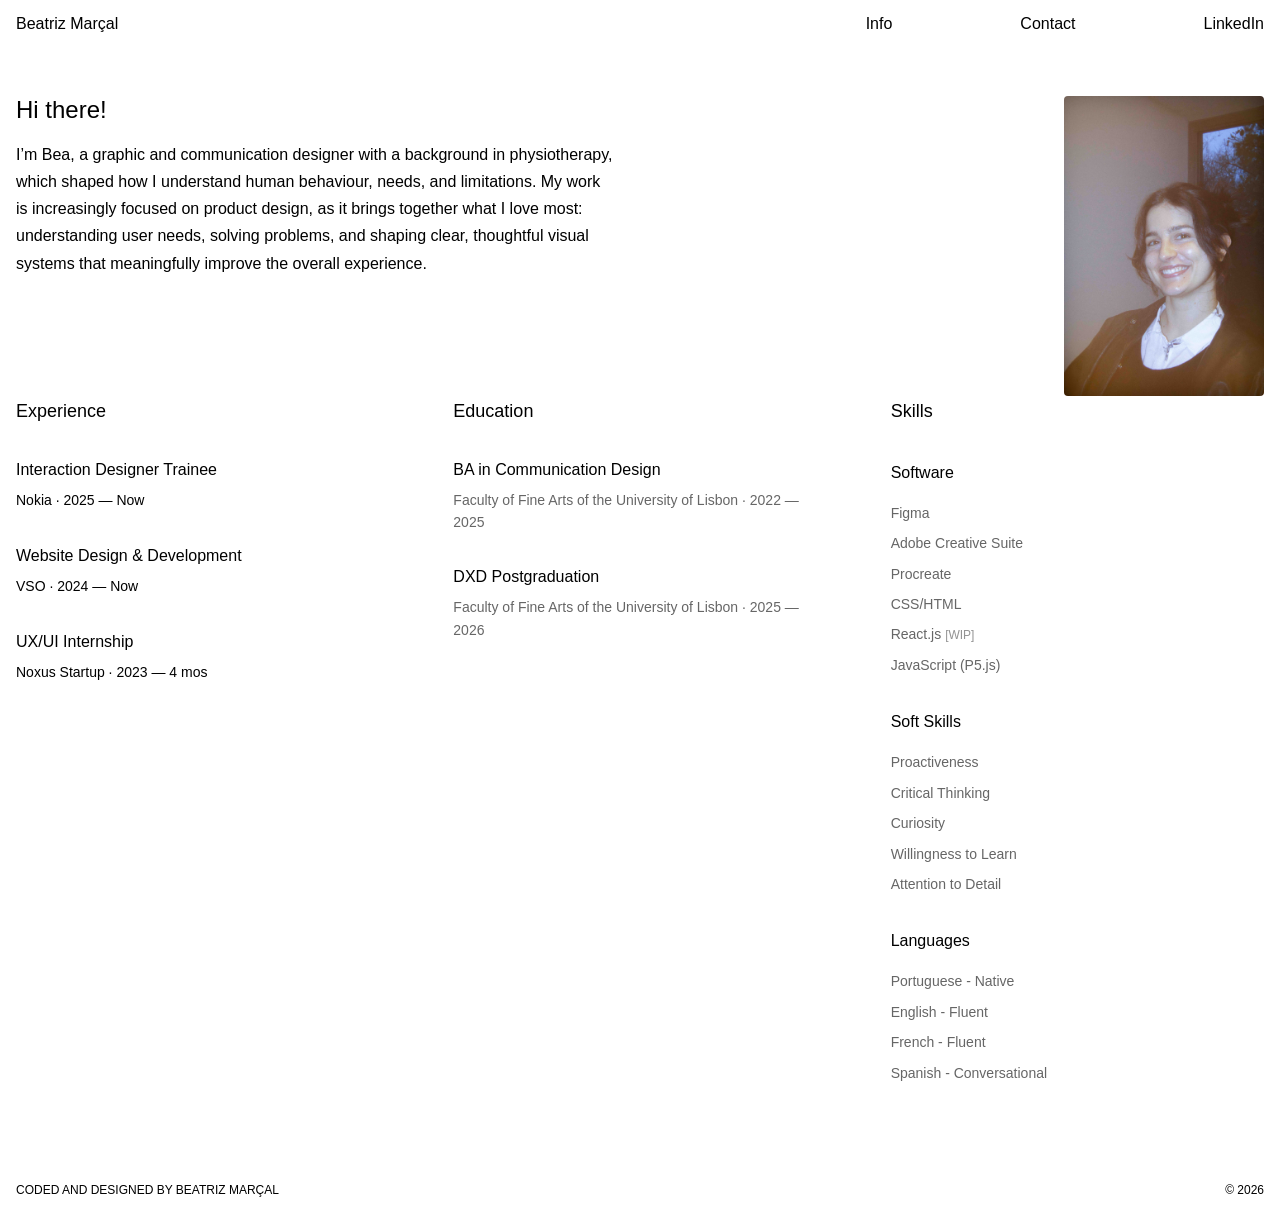
==== info.html @ 46c5a61a "Initial commit" ====
<!DOCTYPE html>
<html lang="en">
<head>
    <meta charset="UTF-8">
    <meta name="viewport" content="width=device-width, initial-scale=1.0">
    <meta name="description" content="About Beatriz Marçal - Graphic and Communication Designer from Lisbon">
    <title>Info | Beatriz Marçal</title>
    <link rel="stylesheet" href="main.css">
</head>
<body>
    <nav class="navbar" aria-label="Main navigation">
        <div class="nav-container">
            <a href="index.html" class="nav-brand" aria-label="Home">Beatriz Marçal</a>
            <button class="nav-toggle" aria-label="Toggle navigation" aria-expanded="false">
                <span></span>
                <span></span>
                <span></span>
            </button>
            <div class="nav-menu">
                <a href="info.html" class="nav-link active" aria-current="page">Info</a>
                <a href="mailto:hello@beatrizmarcal.com" class="nav-link">Contact</a>
                <a href="https://www.linkedin.com/in/beatriz-marcal" target="_blank" rel="noopener noreferrer" class="nav-link">LinkedIn</a>
            </div>
        </div>
    </nav>

    <main class="info-page">
        <div class="info-container">
            <!-- About Section -->
            <section class="info-intro" aria-labelledby="about-heading">
                <div class="intro-content">
                    <h1 id="about-heading">Hi there!</h1>
                    <p class="intro-text">I’m Bea, a graphic and communication designer with a background in physiotherapy, which shaped how I understand human behaviour, needs, and limitations. My work is increasingly focused on product design, as it brings together what I love most: understanding user needs, solving problems, and shaping clear, thoughtful visual systems that meaningfully improve the overall experience.</p>
                </div>
                <figure class="intro-figure">
                    <img src="Project_images/info/3Clowrez.jpg" alt="Beatriz Marçal - Communication Designer" loading="lazy">
                </figure>
            </section>

            <div class="info-columns">
                
                <!-- Experience -->
                <section class="info-column" aria-labelledby="experience-heading">
                    <div class="experience-section">
                        <h2 id="experience-heading">Experience</h2>
                        
                        <article class="experience-item">
                            <h3>Interaction Designer Trainee</h3>
                            <p class="role-meta">Nokia · 2025 — Now</p>
                        </article>

                        <article class="experience-item">
                            <h3>Website Design & Development</h3>
                            <p class="role-meta">VSO · 2024 — Now</p>
                        </article>

                        <article class="experience-item">
                            <h3>UX/UI Internship</h3>
                            <p class="role-meta">Noxus Startup · 2023 — 4 mos</p>
                        </article>
                    </div>
                </section>

                <!-- Education -->
                <section class="info-column" aria-labelledby="education-heading">
                    <div class="education-section">
                        <h2 id="education-heading">Education</h2>
                        
                        <article class="education-item">
                            <h3>BA in Communication Design</h3>
                            <p class="role-meta">Faculty of Fine Arts of the University of Lisbon · 2022 — 2025</p>
                        </article>

                        <article class="education-item">
                            <h3>DXD Postgraduation</h3>
                            <p class="role-meta">Faculty of Fine Arts of the University of Lisbon · 2025 — 2026</p>
                        </article>
                    </div>
                </section>

                <!-- Skills -->
                <section class="info-column" aria-labelledby="skills-heading">
                    <div class="skills-section">
                        <h2 id="skills-heading">Skills</h2>
                        
                        <div class="skill-group">
                            <h3>Software</h3>
                            <ul>
                                <li>Figma</li>
                                <li>Adobe Creative Suite</li>
                                <li>Procreate</li>
                                <li>CSS/HTML</li>
                                <li>React.js <span class="wip">[WIP]</span></li>
                                <li>JavaScript (P5.js)</li>
                            </ul>
                        </div>

                        <div class="skill-group">
                            <h3>Soft Skills</h3>
                            <ul>
                                <li>Proactiveness</li>
                                <li>Critical Thinking</li>
                                <li>Curiosity</li>
                                <li>Willingness to Learn</li>
                                <li>Attention to Detail</li>
                            </ul>
                        </div>

                        <div class="skill-group">
                            <h3>Languages</h3>
                            <ul>
                                <li>Portuguese - Native</li>
                                <li>English - Fluent</li>
                                <li>French - Fluent</li>
                                <li>Spanish - Conversational</li>
                            </ul>
                        </div>
                    </div>
                </section>

            </div>
        </div>
    </main>

    <footer class="footer">
        <p>Coded and designed by Beatriz Marçal</p>
        <p>© 2026</p>
    </footer>

    <script src="script.js"></script>
</body>
</html>
---- main.css ----
/* ===========================
   CSS Reset & Base Styles
   =========================== */

* {
    margin: 0;
    padding: 0;
    box-sizing: border-box;
}

:root {
    /* Core Colors */
    --color-black: #000000;
    --color-white: #ffffff;
    --color-gray: #666666;
    --color-gray-light: #fafafa;
    --color-gray-border: #e0e0e0;
    
    /* Semantic Colors */
    --text-primary: var(--color-black);
    --text-secondary: var(--color-gray);
    --bg-color: var(--color-white);
    --bg-secondary: var(--color-gray-light);
    --border-color: var(--color-gray-border);
    
    /* Typography - Clean */
    --font-main: 'Inter', BlinkMacSystemFont, 'Helvetica Neue', Arial, sans-serif;
    --font-size-base: 1rem;
    --font-size-small: 0.875rem;
    --font-size-caption: 0.75rem;
    --font-size-h3: 1rem;
    --font-size-h2: 1.125rem;
    --font-size-h1: 1.5rem;
    
    /* Font Weights */
    --font-weight-normal: 400;
    --font-weight-medium: 500;
    
    /* Line Heights */
    --line-height-tight: 1.2;
    --line-height-snug: 1.4;
    --line-height-normal: 1.6;
    --line-height-relaxed: 1.7;
    
    /* Spacing */
    --spacing-xs: 0.5rem;
    --spacing-sm: 1rem;
    --spacing-md: 2rem;
    --spacing-lg: 3rem;
    --spacing-xl: 4rem;
    --spacing-2xl: 6rem;
    --spacing-3xl: 8rem;
    --spacing-4xl: 12rem;
    
    /* Container */
    --container-max: 100%;
    --container-padding: 1rem;
    
    /* Transitions */
    --transition-fast: 0.2s ease;
    --transition-normal: 0.3s ease;
}

html {
    font-size: var(--font-size-base);
    scroll-behavior: smooth;
}

body {
    font-family: var(--font-main);
    line-height: var(--line-height-relaxed);
    color: var(--text-primary);
    background-color: var(--bg-color);
    margin: 0 var(--container-padding);
    margin-bottom: var(--container-padding);
}

img {
    max-width: 100%;
    height: auto;
    display: block;
}

a {
    color: inherit;
    text-decoration: none;
}

ul, ol {
    list-style-position: inside;
}

/* ===========================
   Navigation
   =========================== */

.navbar {
    position: fixed;
    top: 0;
    left: 0;
    right: 0;
    background-color: var(--bg-color);
    z-index: 1000;
    padding: 0.6rem var(--container-padding);
}

.nav-container {
    max-width: var(--container-max);
    padding: 0;
    display: flex;
    justify-content: space-between;
    align-items: center;
}

.nav-brand {
    font-size: var(--font-size-base);
    font-weight: var(--font-weight-normal);
    color: var(--text-primary);
}

.nav-brand:hover {
    opacity: 0.7;
}

.nav-menu {
    display: flex;
    gap: var(--spacing-3xl);
    align-items: center;
}

.nav-link {
    color: var(--text-primary);
    font-size: var(--font-size-base);
    font-weight: var(--font-weight-normal);
    position: relative;
    padding: 0;
}

.nav-link:hover,
.nav-link.active {
    color: var(--text-primary);
}

.nav-link.active::after {
    display: none;
}

.nav-toggle {
    display: none;
    flex-direction: column;
    gap: 5px;
    background: none;
    border: none;
    cursor: pointer;
    padding: 0;
}

.nav-toggle span {
    width: 25px;
    height: 2px;
    background-color: var(--text-primary);
    transition: all var(--transition-fast);
}

/* Mobile Navigation */
@media (max-width: 768px) {
    .nav-toggle {
        display: flex;
    }
    
    .nav-menu {
        position: fixed;
        top: 55px;
        left: 0;
        right: 0;
        background-color: var(--bg-color);
        flex-direction: column;
        padding: var(--spacing-md);
        gap: var(--spacing-sm);
        transform: translateY(-100%);
        opacity: 0;
        visibility: hidden;
        transition: all var(--transition-normal);
    }
    
    .nav-menu.active {
        transform: translateY(0);
        opacity: 1;
        visibility: visible;
    }
    
    .nav-link.active::after {
        display: none;
    }
}

/* ===========================
   Hero Section
   =========================== */

.hero {
    padding-top: var(--spacing-4xl);
    padding-bottom: var(--spacing-3xl);
    display: flex;
    flex-direction: column;
    gap: var(--spacing-md);
    background-color: var(--bg-color);

}

.hero-container {
    max-width: var(--container-max);
    padding: 0;
    text-align: left;
}

.hero-title {
    font-size: var(--font-size-h1);
    font-weight: var(--font-weight-normal);
    line-height: var(--line-height-tight);
    color: var(--text-primary);
    letter-spacing: -0.02em;
    max-width: 500px;
}

@media (max-width: 768px) {
    .hero {
        padding-top: var(--spacing-4xl);
        padding-bottom: var(--spacing-2xl);
    }
}

/* ===========================
   Filter Chips
   =========================== */

.filters {
    padding: var(--spacing-lg) 0;
    background-color: var(--bg-color);
    border-bottom: 1px solid var(--border-color);
}

.filters-container {
    max-width: var(--container-max);
    padding: 0;
    display: flex;
    gap: var(--spacing-xs);
    flex-wrap: wrap;
}

.filter-chip {
    padding: var(--spacing-xs) var(--spacing-sm);
    background-color: var(--bg-secondary);
    border: 1px solid var(--border-color);
    border-radius: 20px;
    font-size: var(--font-size-small);
    font-weight: var(--font-weight-normal);
    color: var(--text-primary);
    cursor: pointer;
    text-transform: lowercase;
    transition: all var(--transition-fast);
}

.filter-chip:hover {
    background-color: var(--bg-secondary);
    color: var(--text-primary);
}

.filter-chip.active {
    background-color: var(--text-primary);
    color: var(--bg-color);
}

@media (max-width: 768px) {
    .filters {
        padding: var(--spacing-md) 0;
    }
    
    .filter-chip {
        padding: var(--spacing-xs) var(--spacing-sm);
        font-size: var(--font-size-small);
    }
}

/* ===========================
   Projects Grid
   =========================== */

.projects {
    padding: 0;
    background-color: var(--bg-color);
}

.projects-container {
    max-width: 100%;
    margin: 0;
    padding: 0;
    display: flex;
    flex-direction: column;
    gap: var(--spacing-xl);
}

.project-card {
    opacity: 1;
    transform: scale(1);
    transition: all var(--transition-normal);
    display: flex;
    flex-direction: column;
    gap: var(--spacing-xs);
    padding-top: var(--spacing-sm);
}

.project-card.hidden {
    opacity: 0;
    transform: scale(0.98);
    height: 0;
    overflow: hidden;
    margin: 0;
    padding: 0;
    border: none;
}

.project-link {
    display: flex;
    flex-direction: column;
    text-decoration: none;
}

.project-link:hover {
    transform: none;
}

/* Project Header - contains info and grid controls */
.project-header {
    display: flex;
    justify-content: space-between;
    align-items: center;
    max-width: var(--container-max);
}

/* Grid Controls */
.grid-controls {
    display: flex;
    gap: var(--spacing-sm);
    flex-shrink: 0;

}

.grid-btn {
    background: none;
    border: none;
    cursor: pointer;
    padding: 0;
    display: flex;
    align-items: center;
    justify-content: center;
}

.grid-btn img {
    width: 20px;
    height: 20px;
    display: block;
    opacity: 0.3;
    transition: opacity var(--transition-fast);
}

.grid-btn.active img {
    opacity: 1;
}

.project-info {
    display: flex;
    flex-direction: row;
    gap: 2px;
    flex: 1;
}

.project-title {
    font-size: var(--font-size-base);
    font-weight: var(--font-weight-medium);
    color: var(--text-primary);
}

.project-keywords {
    font-size: var(--font-size-base);
    color: var(--text-secondary);
    font-weight: var(--font-weight-normal);
}

.project-images {
    display: grid;
    gap: var(--spacing-xs);
    max-width: var(--container-max);
}

.project-images figure {
    margin: 0;
    padding: 0;
    display: flex;
    flex-direction: column;
}

.project-images img {
    width: 100%;
    height: auto;
    object-fit: cover;
    background-color: var(--bg-secondary);
}

.project-images figcaption {
    margin-top: var(--spacing-xs);
    font-family: sans-serif;
    font-size: var(--font-size-caption);
    color: var(--text-primary);
    font-weight: var(--font-weight-normal);
    text-align: left;
    text-transform: uppercase;
}

/* Grid layout variations */
[data-grid="1"] .project-images {
    grid-template-columns: 1fr;
}

[data-grid="2"] .project-images {
    grid-template-columns: repeat(2, 1fr);
}

[data-grid="3"] .project-images {
    grid-template-columns: repeat(3, 1fr);
}

[data-grid="4"] .project-images {
    grid-template-columns: repeat(4, 1fr);
}

/* Hide mobile-only buttons on desktop */
.grid-btn-mobile {
    display: none;
}

@media (max-width: 968px) {
    .project-card {
        padding: 0;
    }
    
    .project-header {
        flex-direction: column;
        gap: var(--spacing-sm);
        align-items: flex-start;
    }
    
    .grid-controls {
        align-self: flex-end;
    }
    
    /* Force smaller grids on tablet */
    [data-grid="4"] .project-images {
        grid-template-columns: repeat(3, 1fr);
    }
}

@media (max-width: 768px) {
    /* Show mobile buttons, hide desktop buttons */
    .grid-btn-mobile {
        display: flex;
    }
    
    .grid-btn-desktop {
        display: none;
    }
    
    /* Force 2 column max on mobile */
    [data-grid="3"] .project-images,
    [data-grid="4"] .project-images {
        grid-template-columns: repeat(2, 1fr);
    }
    
    .grid-controls {
        gap: var(--spacing-xs);
    }
    
    .grid-btn img {
        width: 18px;
        height: 18px;
    }
}

/* ===========================
   Project Detail Page
   =========================== */

.project-detail {
    padding: var(--spacing-4xl) 0;
    
}

.project-detail-grid {
    display: flex;
    justify-content: center;
    max-width: 100%;
}

.project-nav-left,
.project-nav-right {
    position: fixed;
    top: 50%;
    transform: translateY(-50%);
    z-index: 100;
}

.project-nav-left {
    left: var(--container-padding);
}

.project-nav-right {
    right: var(--container-padding);
}

.project-detail-container {
    max-width: 900px;
    width: 100%;
    padding: 0;
}

.back-link,
.next-link {
    color: var(--text-secondary);
    font-size: var(--font-size-base);
    font-weight: var(--font-weight-normal);
    transition: color var(--transition-fast);
}

.back-link:hover,
.next-link:hover {
    color: var(--text-primary);
}


.project-detail-title {
    font-size: var(--font-size-h1);
    font-weight: var(--font-weight-normal);
    line-height: var(--line-height-tight);
    margin-bottom: var(--spacing-sm);
}

.project-meta {
    font-size: var(--font-size-base);
    color: var(--text-secondary);
    font-weight: var(--font-weight-normal);
}

.project-section {
    margin-bottom: var(--spacing-lg);
}

.project-section h2 {
    font-size: var(--font-size-h2);
    font-weight: var(--font-weight-medium);
    margin-bottom: var(--spacing-xs);
}

.project-section p {
    margin-bottom: var(--spacing-sm);
    color: var(--text-primary);
    font-weight: var(--font-weight-normal);
    line-height: var(--line-height-relaxed);
}

.project-section ul,
.project-section ol {
    margin-bottom: var(--spacing-sm);
    padding-left: 1.5rem;
    color: var(--text-primary);
    font-weight: var(--font-weight-normal);
}

.project-section li {
    margin-bottom: var(--spacing-xs);
}

.project-figure {
    margin: var(--spacing-md) 0;
}

.project-figure img {
    width: 100%;
    background-color: var(--bg-secondary);
}

.project-figure figcaption {
    margin-top: var(--spacing-sm);
    font-family: sans-serif;
    font-size: var(--font-size-caption);
    color: var(--text-secondary);
    text-align: left;
    font-weight: var(--font-weight-normal);
    text-transform: uppercase;
}

/* ===========================
   Info Page
   =========================== */

.info-page {
    padding-top: var(--spacing-2xl);
    padding-bottom: var(--spacing-lg);
}



/* About / Intro Section */
.info-intro {
    display: grid;
    grid-template-columns: 1fr 1fr;
    gap: var(--spacing-lg);
    align-items: start;
}

.intro-content h1 {
    font-size: var(--font-size-h1);
    font-weight: var(--font-weight-normal);
    line-height: var(--line-height-tight);
    margin-bottom: var(--spacing-sm);
    color: var(--text-primary);
}

.intro-text {
    font-size: var(--font-size-base);
    line-height: var(--line-height-relaxed);
    color: var(--text-primary);
}

.intro-figure {
    margin: 0;
    max-width: 200px;
    justify-self: end;
}

.intro-figure img {
    width: 100%;
    height: auto;
    border-radius: 4px;
}

.intro-figure figcaption {
    margin-top: var(--spacing-xs);
    font-size: var(--font-size-small);
    color: var(--text-secondary);
    text-align: left;
}

/* Three Column Layout */
.info-columns {
    display: grid;
    grid-template-columns: 1fr 1fr 1fr;
    gap: var(--spacing-xl);
    align-items: start;
}

.info-column {
    min-width: 0;
}

/* Section Spacing */
.experience-section,
.education-section,
.languages-section,
.skills-section {
    margin-bottom: var(--spacing-lg);
}

.languages-section:last-child,
.skills-section:last-of-type {
    margin-bottom: 0;
}

/* Section Headings */
.experience-section h2,
.education-section h2,
.languages-section h2,
.skills-section h2 {
    font-size: var(--font-size-h2);
    font-weight: var(--font-weight-medium);
    margin-bottom: var(--spacing-md);
    color: var(--text-primary);
}

/* Experience Items */
.experience-item {
    margin-bottom: var(--spacing-md);
}

.experience-item:last-child {
    margin-bottom: 0;
}

.experience-item h3 {
    font-size: var(--font-size-h3);
    font-weight: var(--font-weight-medium);
    margin-bottom: var(--spacing-xs);
    line-height: var(--line-height-snug);
    color: var(--text-primary);
}

.experience-item p:last-child {
    font-size: var(--font-size-small);
    line-height: var(--line-height-relaxed);
    color: var(--text-primary);
}

/* Education Items */
.education-item {
    margin-bottom: var(--spacing-md);
}

.education-item:last-child {
    margin-bottom: 0;
}

.education-item h3 {
    font-size: var(--font-size-h3);
    font-weight: var(--font-weight-medium);
    margin-bottom: var(--spacing-xs);
    line-height: var(--line-height-snug);
    color: var(--text-primary);
}

.role-meta {
    font-size: var(--font-size-small);
    color: var(--text-secondary);
    line-height: var(--line-height-normal);
}

/* Languages Section */
.languages-list {
    list-style: none;
    padding: 0;
    margin: 0;
}

.languages-list li {
    display: flex;
    justify-content: space-between;
    align-items: center;
    margin-bottom: var(--spacing-xs);
    padding-bottom: var(--spacing-xs);
    border-bottom: 1px solid var(--border-color);
}

.languages-list li:last-child {
    margin-bottom: 0;
    padding-bottom: 0;
    border-bottom: none;
}

.language-name {
    font-size: var(--font-size-base);
    color: var(--text-primary);
    font-weight: var(--font-weight-normal);
}

.language-level {
    font-size: var(--font-size-small);
    color: var(--text-secondary);
}

/* Skills Section */
.skill-group {
    margin-bottom: var(--spacing-md);
}

.skill-group:last-child {
    margin-bottom: 0;
}

.skill-group h3 {
    font-size: var(--font-size-h3);
    font-weight: var(--font-weight-medium);
    margin-bottom: var(--spacing-sm);
    color: var(--text-primary);
}

.skill-group ul {
    list-style: none;
    padding: 0;
    margin: 0;
}

.skill-group li {
    font-size: var(--font-size-small);
    color: var(--text-secondary);
    margin-bottom: var(--spacing-xs);
    line-height: var(--line-height-normal);
}

.skill-group li:last-child {
    margin-bottom: 0;
}

.wip {
    font-size: var(--font-size-caption);
    color: var(--text-secondary);
    opacity: 0.7;
}

/* ===========================
   Info Page Responsive
   =========================== */

/* Large Tablet */
@media (max-width: 1024px) {
    .info-container {
        max-width: 100%;
    }
    
    .info-columns {
        gap: var(--spacing-lg);
    }
}

/* Tablet */
@media (max-width: 968px) {
    .info-intro {
        grid-template-columns: 1fr;
        gap: var(--spacing-md);
    }
    
    .intro-figure {
        justify-self: start;
        max-width: 150px;
    }
    
    .info-columns {
        grid-template-columns: 1fr;
        gap: var(--spacing-lg);
    }
}

/* Mobile */
@media (max-width: 768px) {
    .info-page {
        padding-top: var(--spacing-2xl);
        padding-bottom: var(--spacing-lg);
    }
    
    .info-intro {
        margin-bottom: var(--spacing-lg);
        gap: var(--spacing-md);
    }
    
    .intro-content h1 {
        font-size: var(--font-size-h2);
    }
    
    .intro-text {
        font-size: var(--font-size-base);
    }
    
    .intro-figure {
        max-width: 120px;
    }
    
    .info-columns {
        gap: var(--spacing-md);
    }
    
    .experience-section,
    .education-section,
    .languages-section {
        margin-bottom: var(--spacing-md);
    }
}

/* Mobile Small */
@media (max-width: 480px) {
    .info-page {
        padding-top: var(--spacing-2xl);
    }
    
    .intro-figure {
        max-width: 100px;
    }
    
    .languages-list li {
        font-size: var(--font-size-small);
    }
    
    .language-level {
        font-size: var(--font-size-small);
    }
}

/* ===========================
   Responsive: Project Detail
   =========================== */

@media (max-width: 1200px) {
    .project-detail-container {
        max-width: 100%;
    }
}

@media (max-width: 768px) {
    .project-detail {
        padding: var(--spacing-4xl) 0 var(--spacing-xl) 0;
    }
    
    .project-detail-grid {
        display: grid;
        grid-template-columns: 1fr 1fr;
        gap: var(--spacing-md);
    }
    
    .project-nav-left,
    .project-nav-right {
        position: relative;
        top: auto;
        left: auto;
        right: auto;
        transform: none;
        padding: 0;
    }
    
    .project-detail-container {
        grid-column: 1 / -1;
        order: 1;
    }
    
    .project-nav-left {
        order: 2;
        text-align: left;
    }
    
    .project-nav-right {
        order: 2;
        text-align: right;
    }
}

/* ===========================
   Footer
   =========================== */

.footer {
    text-align: center;
    margin-top: var(--spacing-lg);
    display: flex;
    flex-direction: row;
    justify-content: space-between;
}

.footer p {
    font-family: sans-serif;
    font-size: var(--font-size-caption);
    color: var(--text-primary);
    font-weight: var(--font-weight-normal);
     text-transform: uppercase;
}
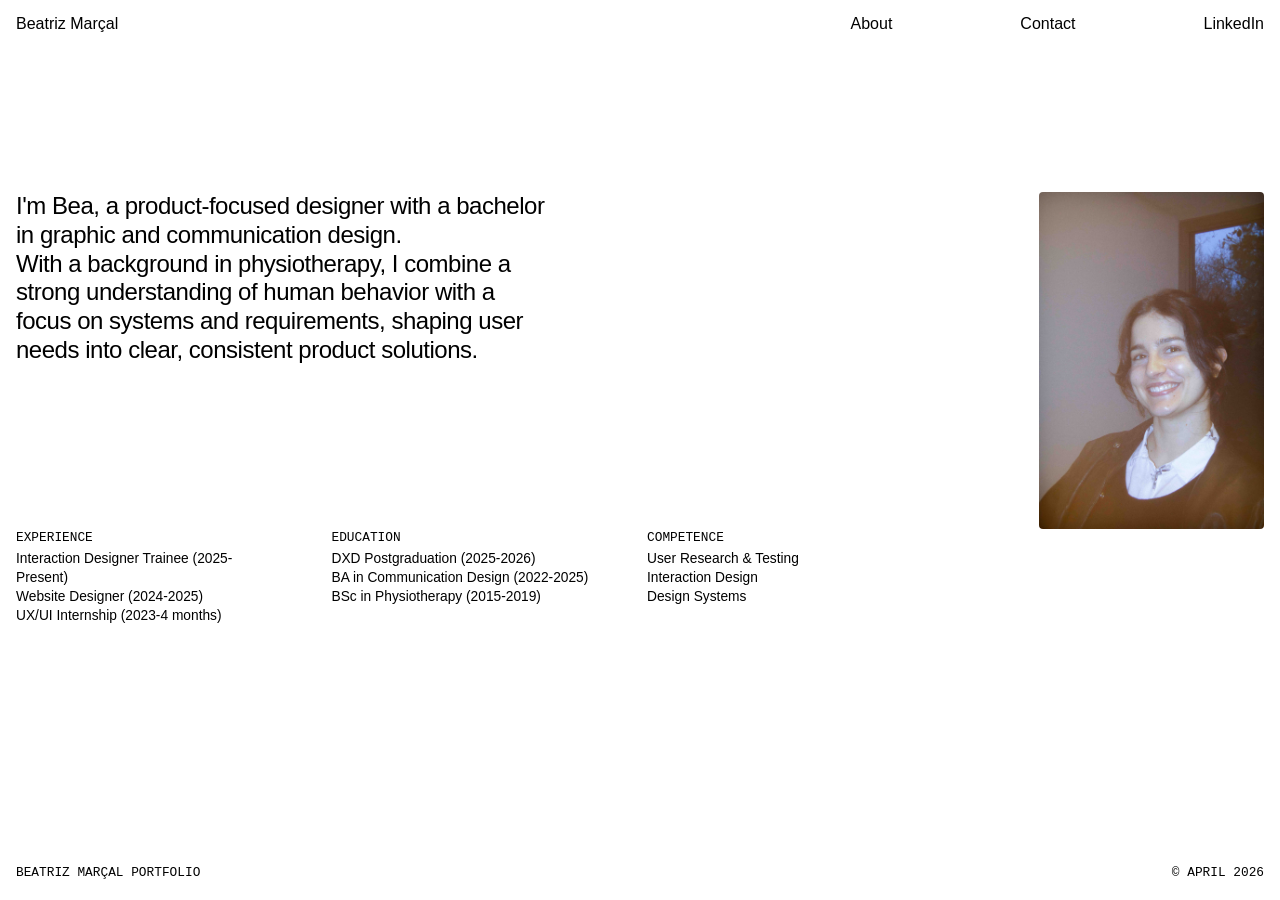
==== commit c3a03d8a: "Update 2" ====
--- a/info.html
+++ b/info.html
@@ -17,7 +17,7 @@
                 <span></span>
             </button>
             <div class="nav-menu">
-                <a href="info.html" class="nav-link active" aria-current="page">Info</a>
+                <a href="info.html" class="nav-link active" aria-current="page">About</a>
                 <a href="mailto:hello@beatrizmarcal.com" class="nav-link">Contact</a>
                 <a href="https://www.linkedin.com/in/beatriz-marcal" target="_blank" rel="noopener noreferrer" class="nav-link">LinkedIn</a>
             </div>
@@ -26,105 +26,65 @@
 
     <main class="info-page">
         <div class="info-container">
-            <!-- About Section -->
-            <section class="info-intro" aria-labelledby="about-heading">
-                <div class="intro-content">
-                    <h1 id="about-heading">Hi there!</h1>
-                    <p class="intro-text">I’m Bea, a graphic and communication designer with a background in physiotherapy, which shaped how I understand human behaviour, needs, and limitations. My work is increasingly focused on product design, as it brings together what I love most: understanding user needs, solving problems, and shaping clear, thoughtful visual systems that meaningfully improve the overall experience.</p>
+            <div class="info-main-layout">
+                
+                <!-- Content Column -->
+                <div class="info-content-column">
+                    
+                    <!-- Description -->
+                    <section class="info-description">
+                        <p class="hero-title">I'm Bea, a product-focused designer with a bachelor in graphic and communication design.</p>
+                        <p class="hero-title">With a background in physiotherapy, I combine a strong understanding of human behavior with a focus on systems and requirements, shaping user needs into clear, consistent product solutions.</p>
+                    </section>
+
+                    <!-- Experience, Education, Competence -->
+                    <div class="info-columns">
+                        
+                        <section class="info-column">
+                            <h2 class="caption">Experience</h2>
+                            <article>
+                                <p class="text-2">Interaction Designer Trainee (2025-Present)</p>
+                                <p class="text-2">Website Designer (2024-2025)</p>
+                                <p class="text-2">UX/UI Internship (2023-4 months)</p>
+                            </article>
+                        </section>
+
+                        <section class="info-column">
+                            <h2 class="caption">Education</h2>
+                            <article>
+                                <p class="text-2">DXD Postgraduation (2025-2026)</p>
+                                <p class="text-2">BA in Communication Design (2022-2025)</p>
+                                <p class="text-2">BSc in Physiotherapy (2015-2019)</p>
+                            </article>   
+                        </section>
+
+                        <section class="info-column">
+                            <h2 class="caption">Competence</h2>
+                            <article>
+                                <p class="text-2">User Research & Testing</p>
+                                <p class="text-2">Interaction Design</p>
+                                <p class="text-2">Design Systems</p>
+                            </article>
+                
+                        </section>
+
+                    </div>
                 </div>
-                <figure class="intro-figure">
-                    <img src="Project_images/info/3Clowrez.jpg" alt="Beatriz Marçal - Communication Designer" loading="lazy">
-                </figure>
-            </section>
 
-            <div class="info-columns">
-                
-                <!-- Experience -->
-                <section class="info-column" aria-labelledby="experience-heading">
-                    <div class="experience-section">
-                        <h2 id="experience-heading">Experience</h2>
-                        
-                        <article class="experience-item">
-                            <h3>Interaction Designer Trainee</h3>
-                            <p class="role-meta">Nokia · 2025 — Now</p>
-                        </article>
-
-                        <article class="experience-item">
-                            <h3>Website Design & Development</h3>
-                            <p class="role-meta">VSO · 2024 — Now</p>
-                        </article>
-
-                        <article class="experience-item">
-                            <h3>UX/UI Internship</h3>
-                            <p class="role-meta">Noxus Startup · 2023 — 4 mos</p>
-                        </article>
-                    </div>
-                </section>
-
-                <!-- Education -->
-                <section class="info-column" aria-labelledby="education-heading">
-                    <div class="education-section">
-                        <h2 id="education-heading">Education</h2>
-                        
-                        <article class="education-item">
-                            <h3>BA in Communication Design</h3>
-                            <p class="role-meta">Faculty of Fine Arts of the University of Lisbon · 2022 — 2025</p>
-                        </article>
-
-                        <article class="education-item">
-                            <h3>DXD Postgraduation</h3>
-                            <p class="role-meta">Faculty of Fine Arts of the University of Lisbon · 2025 — 2026</p>
-                        </article>
-                    </div>
-                </section>
-
-                <!-- Skills -->
-                <section class="info-column" aria-labelledby="skills-heading">
-                    <div class="skills-section">
-                        <h2 id="skills-heading">Skills</h2>
-                        
-                        <div class="skill-group">
-                            <h3>Software</h3>
-                            <ul>
-                                <li>Figma</li>
-                                <li>Adobe Creative Suite</li>
-                                <li>Procreate</li>
-                                <li>CSS/HTML</li>
-                                <li>React.js <span class="wip">[WIP]</span></li>
-                                <li>JavaScript (P5.js)</li>
-                            </ul>
-                        </div>
-
-                        <div class="skill-group">
-                            <h3>Soft Skills</h3>
-                            <ul>
-                                <li>Proactiveness</li>
-                                <li>Critical Thinking</li>
-                                <li>Curiosity</li>
-                                <li>Willingness to Learn</li>
-                                <li>Attention to Detail</li>
-                            </ul>
-                        </div>
-
-                        <div class="skill-group">
-                            <h3>Languages</h3>
-                            <ul>
-                                <li>Portuguese - Native</li>
-                                <li>English - Fluent</li>
-                                <li>French - Fluent</li>
-                                <li>Spanish - Conversational</li>
-                            </ul>
-                        </div>
-                    </div>
-                </section>
+                <!-- Image Column -->
+                <div class="info-image-column">
+                    <figure>
+                        <img src="Project_images/info/3Clowrez.jpg" alt="Beatriz Marçal - Communication Designer" loading="lazy">
+                    </figure>
+                </div>
 
             </div>
         </div>
     </main>
 
     <footer class="footer">
-        <p>Coded and designed by Beatriz Marçal</p>
-        <p>© 2026</p>
+        <p class="caption">Beatriz Marçal Portfolio</p>
+        <p class="caption">© April 2026</p>
     </footer>
 
     <script src="script.js"></script>
--- a/main.css
+++ b/main.css
@@ -12,7 +12,7 @@
     /* Core Colors */
     --color-black: #000000;
     --color-white: #ffffff;
-    --color-gray: #666666;
+    --color-gray: #9b9b9b;
     --color-gray-light: #fafafa;
     --color-gray-border: #e0e0e0;
     
@@ -26,8 +26,8 @@
     /* Typography - Clean */
     --font-main: 'Inter', BlinkMacSystemFont, 'Helvetica Neue', Arial, sans-serif;
     --font-size-base: 1rem;
-    --font-size-small: 0.875rem;
-    --font-size-caption: 0.75rem;
+    --font-size-small: 0.86rem;
+    --font-size-caption: 0.80rem;
     --font-size-h3: 1rem;
     --font-size-h2: 1.125rem;
     --font-size-h1: 1.5rem;
@@ -64,6 +64,7 @@
 html {
     font-size: var(--font-size-base);
     scroll-behavior: smooth;
+    height: 100%;
 }
 
 body {
@@ -72,7 +73,10 @@
     color: var(--text-primary);
     background-color: var(--bg-color);
     margin: 0 var(--container-padding);
-    margin-bottom: var(--container-padding);
+    margin-bottom: 0;
+    min-height: 100%;
+    display: flex;
+    flex-direction: column;
 }
 
 img {
@@ -88,6 +92,43 @@
 
 ul, ol {
     list-style-position: inside;
+}
+
+/* Utility Text Classes */
+.caption {
+    font-family: 'Courier New', Courier, monospace;
+    font-size: var(--font-size-caption);
+    color: var(--text-primary);
+    font-weight: var(--font-weight-normal);
+    text-transform: uppercase;
+}
+
+.text-2 {
+    font-family: sans-serif;
+    font-size: var(--font-size-small);
+    color: var(--text-primary);
+    font-weight: var(--font-weight-normal);
+    line-height: 1.4;
+}
+
+.hero-title {
+    font-size: var(--font-size-h1);
+    font-weight: var(--font-weight-normal);
+    line-height: var(--line-height-tight);
+    color: var(--text-primary);
+    letter-spacing: -0.02em;
+}
+
+.text-1 {
+    font-size: var(--font-size-base);
+    font-weight: var(--font-weight-normal);
+    color: var(--text-primary);
+}
+
+.text-1-secondary {
+    font-size: var(--font-size-base);
+    font-weight: var(--font-weight-normal);
+    color: var(--text-secondary);
 }
 
 /* ===========================
@@ -162,8 +203,477 @@
     transition: all var(--transition-fast);
 }
 
-/* Mobile Navigation */
+/* ===========================
+   Hero Section
+   =========================== */
+
+.hero {
+    padding-top: var(--spacing-4xl);
+    padding-bottom: var(--spacing-3xl);
+    display: flex;
+    flex-direction: column;
+    gap: var(--spacing-md);
+    background-color: var(--bg-color);
+    flex: 1;
+}
+
+.hero-container {
+    max-width: 450px;
+    padding: 0;
+    text-align: left;
+    
+}
+
+/* ===========================
+   Filter Chips
+   =========================== */
+
+.filters-container {
+    max-width: var(--container-max);
+    padding: 0;
+    display: flex;
+    gap: var(--spacing-xs);
+    flex-wrap: wrap;
+}
+
+.filter-chip {
+    padding: var(--spacing-xs) var(--spacing-sm);
+    background-color: var(--bg-secondary);
+    border: 1px solid var(--border-color);
+    border-radius: 20px;
+    font-size: var(--font-size-small);
+    font-weight: var(--font-weight-normal);
+    color: var(--text-primary);
+    cursor: pointer;
+    text-transform: lowercase;
+    transition: all var(--transition-fast);
+}
+
+.filter-chip:hover {
+    background-color: var(--bg-secondary);
+    color: var(--text-primary);
+}
+
+.filter-chip.active {
+    background-color: var(--text-primary);
+    color: var(--bg-color);
+}
+
+/* ===========================
+   Projects Grid
+   =========================== */
+
+.projects {
+    padding: 0;
+    background-color: var(--bg-color);
+    flex: 1;
+}
+
+.projects-container {
+    max-width: 100%;
+    margin: 0;
+    padding: 0;
+    display: flex;
+    flex-direction: column;
+    gap: var(--spacing-xl);
+}
+
+.project-card {
+    opacity: 1;
+    transform: scale(1);
+    transition: all var(--transition-normal);
+    display: flex;
+    flex-direction: column;
+    gap: var(--spacing-xs);
+    padding-top: var(--spacing-sm);
+}
+
+.project-card.hidden {
+    opacity: 0;
+    transform: scale(0.98);
+    height: 0;
+    overflow: hidden;
+    margin: 0;
+    padding: 0;
+    border: none;
+}
+
+.project-link {
+    display: flex;
+    flex-direction: column;
+    text-decoration: none;
+}
+
+.project-link:hover {
+    transform: none;
+}
+
+/* Project Header - contains info and grid controls */
+.project-header {
+    display: flex;
+    justify-content: space-between;
+    align-items: center;
+    max-width: var(--container-max);
+}
+
+/* Grid Controls */
+.grid-controls {
+    display: flex;
+    gap: var(--spacing-sm);
+    flex-shrink: 0;
+
+}
+
+.grid-btn {
+    background: none;
+    border: none;
+    cursor: pointer;
+    padding: 0;
+    display: flex;
+    align-items: center;
+    justify-content: center;
+}
+
+.grid-btn img {
+    width: 20px;
+    height: 20px;
+    display: block;
+    opacity: 0.3;
+    transition: opacity var(--transition-fast);
+}
+
+.grid-btn.active img {
+    opacity: 1;
+}
+
+.project-info {
+    display: flex;
+    flex-direction: row;
+    gap: 8px;
+    flex: 1;
+}
+
+.project-images {
+    display: grid;
+    gap: var(--spacing-xs);
+    max-width: var(--container-max);
+}
+
+.project-images figure {
+    margin: 0;
+    padding: 0;
+    display: flex;
+    flex-direction: column;
+}
+
+.project-images img {
+    width: 100%;
+    height: auto;
+    object-fit: cover;
+    background-color: var(--bg-secondary);
+}
+
+.project-images figcaption {
+    margin-top: var(--spacing-xs);
+}
+
+/* Grid layout variations */
+[data-grid="1"] .project-images {
+    grid-template-columns: 1fr;
+}
+
+[data-grid="2"] .project-images {
+    grid-template-columns: repeat(2, 1fr);
+}
+
+[data-grid="3"] .project-images {
+    grid-template-columns: repeat(3, 1fr);
+}
+
+[data-grid="4"] .project-images {
+    grid-template-columns: repeat(4, 1fr);
+}
+
+/* Hide mobile-only buttons on desktop */
+.grid-btn-mobile {
+    display: none;
+}
+
+/* ===========================
+   Project Detail Page
+   =========================== */
+
+.project-detail {
+    padding: var(--spacing-4xl) 0;
+    flex: 1;
+}
+
+.project-detail-grid {
+    display: flex;
+    justify-content: center;
+    max-width: 100%;
+}
+
+.project-nav-left,
+.project-nav-right {
+    position: fixed;
+    top: 50%;
+    transform: translateY(-50%);
+    z-index: 100;
+}
+
+.project-nav-left {
+    left: var(--container-padding);
+}
+
+.project-nav-right {
+    right: var(--container-padding);
+}
+
+.project-detail-container {
+    max-width: 900px;
+    width: 100%;
+    padding: 0;
+}
+
+.back-link,
+.next-link {
+    color: var(--text-secondary);
+    font-size: var(--font-size-base);
+    font-weight: var(--font-weight-normal);
+    transition: color var(--transition-fast);
+}
+
+.back-link:hover,
+.next-link:hover {
+    color: var(--text-primary);
+}
+
+
+.project-detail-title {
+    font-size: var(--font-size-h1);
+    font-weight: var(--font-weight-normal);
+    line-height: var(--line-height-tight);
+    margin-bottom: var(--spacing-sm);
+}
+
+.project-meta {
+    font-size: var(--font-size-base);
+    color: var(--text-secondary);
+    font-weight: var(--font-weight-normal);
+}
+
+.project-section {
+    margin-bottom: var(--spacing-lg);
+}
+
+.project-section h2 {
+    font-size: var(--font-size-h2);
+    font-weight: var(--font-weight-medium);
+    margin-bottom: var(--spacing-xs);
+}
+
+.project-section p {
+    margin-bottom: var(--spacing-sm);
+    color: var(--text-primary);
+    font-weight: var(--font-weight-normal);
+    line-height: var(--line-height-relaxed);
+}
+
+.project-section ul,
+.project-section ol {
+    margin-bottom: var(--spacing-sm);
+    padding-left: 1.5rem;
+    color: var(--text-primary);
+    font-weight: var(--font-weight-normal);
+}
+
+.project-section li {
+    margin-bottom: var(--spacing-xs);
+}
+
+.project-figure {
+    margin: var(--spacing-md) 0;
+}
+
+.project-figure img {
+    width: 100%;
+    background-color: var(--bg-secondary);
+}
+
+.project-figure figcaption {
+    margin-top: var(--spacing-sm);
+}
+
+/* ===========================
+   Info Page
+   =========================== */
+
+.info-page {
+    padding-top: var(--spacing-4xl);
+    padding-bottom: 4vh;
+    flex: 1;
+}
+
+/* Main Layout */
+.info-main-layout {
+    display: grid;
+    grid-template-columns: 4fr 1fr;
+    gap: 10%;
+    align-items: start;
+}
+
+.info-content-column {
+    display: flex;
+    flex-direction: column;
+    gap: 18vh;
+}
+
+.info-image-column {
+    position: sticky;
+    top: var(--spacing-2xl);
+}
+
+.info-image-column figure {
+    margin: 0;
+    width: 100%;
+}
+
+.info-image-column img {
+    width: 100%;
+    height: auto;
+    border-radius: 4px;
+}
+
+/* Description */
+.info-description {
+    padding-right: 40%;
+}
+
+/* Three Columns */
+.info-columns {
+    display: grid;
+    grid-template-columns: 1fr 1fr 1fr;
+    gap: var(--spacing-lg);
+    align-items: start;
+}
+
+.info-column {
+    min-width: 0;
+}
+
+.info-column article {
+    margin-bottom: var(--spacing-sm);
+}
+
+.info-column article:last-child {
+    margin-bottom: 0;
+}
+
+/* ===========================
+   Responsive
+   =========================== */
+
+/* Large Screens (4K) */
+@media (min-width: 1920px) {
+    :root {
+        --font-size-base: 1.25rem;
+        --font-size-small: 1.125rem;
+        --font-size-caption: 1rem;
+        --font-size-h3: 1.375rem;
+        --font-size-h2: 1.5rem;
+        --font-size-h1: 2rem;
+        
+        --spacing-xs: 0.75rem;
+        --spacing-sm: 1.5rem;
+        --spacing-md: 3rem;
+        --spacing-lg: 4.5rem;
+        --spacing-xl: 6rem;
+        --spacing-2xl: 9rem;
+        --spacing-3xl: 12rem;
+        --spacing-4xl: 16rem;
+        
+        --container-padding: 2rem;
+    }
+    
+   
+    
+    .info-description {
+        padding-right: 50%;
+    }
+    
+    .info-columns {
+        gap: var(--spacing-xl);
+    }
+}
+
+@media (max-width: 1024px) {
+    .info-main-layout {
+        gap: 5%;
+    }
+    
+    .info-columns {
+        gap: var(--spacing-lg);
+    }
+    
+    .info-content-column {
+        gap: 16vh;
+    }
+
+    .info-description {
+    padding-right: 26%;
+    }
+}
+
+@media (max-width: 968px) {
+    /* Projects */
+    .project-card {
+        padding: 0;
+    }
+    
+    .project-header {
+        flex-direction: column;
+        gap: var(--spacing-sm);
+        align-items: flex-start;
+    }
+    
+    .grid-controls {
+        align-self: flex-end;
+    }
+    
+    [data-grid="4"] .project-images {
+        grid-template-columns: repeat(3, 1fr);
+    }
+    
+    /* Info Page */
+    .info-main-layout {
+        grid-template-columns: 1fr;
+        gap: var(--spacing-lg);
+    }
+    
+    .info-image-column {
+        order: -1;
+        position: relative;
+        top: 0;
+    }
+    
+    .info-image-column figure {
+        max-width: 200px;
+        margin: 0 auto;
+    }
+    
+    .info-columns {
+        grid-template-columns: 1fr;
+        gap: var(--spacing-lg);
+    }
+    
+    .info-content-column {
+        gap: var(--spacing-xl);
+    }
+}
+
 @media (max-width: 768px) {
+    /* Navigation */
     .nav-toggle {
         display: flex;
     }
@@ -192,276 +702,20 @@
     .nav-link.active::after {
         display: none;
     }
-}
-
-/* ===========================
-   Hero Section
-   =========================== */
-
-.hero {
-    padding-top: var(--spacing-4xl);
-    padding-bottom: var(--spacing-3xl);
-    display: flex;
-    flex-direction: column;
-    gap: var(--spacing-md);
-    background-color: var(--bg-color);
-
-}
-
-.hero-container {
-    max-width: var(--container-max);
-    padding: 0;
-    text-align: left;
-}
-
-.hero-title {
-    font-size: var(--font-size-h1);
-    font-weight: var(--font-weight-normal);
-    line-height: var(--line-height-tight);
-    color: var(--text-primary);
-    letter-spacing: -0.02em;
-    max-width: 500px;
-}
-
-@media (max-width: 768px) {
+    
+    /* Hero */
     .hero {
         padding-top: var(--spacing-4xl);
         padding-bottom: var(--spacing-2xl);
     }
-}
-
-/* ===========================
-   Filter Chips
-   =========================== */
-
-.filters {
-    padding: var(--spacing-lg) 0;
-    background-color: var(--bg-color);
-    border-bottom: 1px solid var(--border-color);
-}
-
-.filters-container {
-    max-width: var(--container-max);
-    padding: 0;
-    display: flex;
-    gap: var(--spacing-xs);
-    flex-wrap: wrap;
-}
-
-.filter-chip {
-    padding: var(--spacing-xs) var(--spacing-sm);
-    background-color: var(--bg-secondary);
-    border: 1px solid var(--border-color);
-    border-radius: 20px;
-    font-size: var(--font-size-small);
-    font-weight: var(--font-weight-normal);
-    color: var(--text-primary);
-    cursor: pointer;
-    text-transform: lowercase;
-    transition: all var(--transition-fast);
-}
-
-.filter-chip:hover {
-    background-color: var(--bg-secondary);
-    color: var(--text-primary);
-}
-
-.filter-chip.active {
-    background-color: var(--text-primary);
-    color: var(--bg-color);
-}
-
-@media (max-width: 768px) {
-    .filters {
-        padding: var(--spacing-md) 0;
-    }
-    
+    
+    /* Filters */
     .filter-chip {
         padding: var(--spacing-xs) var(--spacing-sm);
         font-size: var(--font-size-small);
     }
-}
-
-/* ===========================
-   Projects Grid
-   =========================== */
-
-.projects {
-    padding: 0;
-    background-color: var(--bg-color);
-}
-
-.projects-container {
-    max-width: 100%;
-    margin: 0;
-    padding: 0;
-    display: flex;
-    flex-direction: column;
-    gap: var(--spacing-xl);
-}
-
-.project-card {
-    opacity: 1;
-    transform: scale(1);
-    transition: all var(--transition-normal);
-    display: flex;
-    flex-direction: column;
-    gap: var(--spacing-xs);
-    padding-top: var(--spacing-sm);
-}
-
-.project-card.hidden {
-    opacity: 0;
-    transform: scale(0.98);
-    height: 0;
-    overflow: hidden;
-    margin: 0;
-    padding: 0;
-    border: none;
-}
-
-.project-link {
-    display: flex;
-    flex-direction: column;
-    text-decoration: none;
-}
-
-.project-link:hover {
-    transform: none;
-}
-
-/* Project Header - contains info and grid controls */
-.project-header {
-    display: flex;
-    justify-content: space-between;
-    align-items: center;
-    max-width: var(--container-max);
-}
-
-/* Grid Controls */
-.grid-controls {
-    display: flex;
-    gap: var(--spacing-sm);
-    flex-shrink: 0;
-
-}
-
-.grid-btn {
-    background: none;
-    border: none;
-    cursor: pointer;
-    padding: 0;
-    display: flex;
-    align-items: center;
-    justify-content: center;
-}
-
-.grid-btn img {
-    width: 20px;
-    height: 20px;
-    display: block;
-    opacity: 0.3;
-    transition: opacity var(--transition-fast);
-}
-
-.grid-btn.active img {
-    opacity: 1;
-}
-
-.project-info {
-    display: flex;
-    flex-direction: row;
-    gap: 2px;
-    flex: 1;
-}
-
-.project-title {
-    font-size: var(--font-size-base);
-    font-weight: var(--font-weight-medium);
-    color: var(--text-primary);
-}
-
-.project-keywords {
-    font-size: var(--font-size-base);
-    color: var(--text-secondary);
-    font-weight: var(--font-weight-normal);
-}
-
-.project-images {
-    display: grid;
-    gap: var(--spacing-xs);
-    max-width: var(--container-max);
-}
-
-.project-images figure {
-    margin: 0;
-    padding: 0;
-    display: flex;
-    flex-direction: column;
-}
-
-.project-images img {
-    width: 100%;
-    height: auto;
-    object-fit: cover;
-    background-color: var(--bg-secondary);
-}
-
-.project-images figcaption {
-    margin-top: var(--spacing-xs);
-    font-family: sans-serif;
-    font-size: var(--font-size-caption);
-    color: var(--text-primary);
-    font-weight: var(--font-weight-normal);
-    text-align: left;
-    text-transform: uppercase;
-}
-
-/* Grid layout variations */
-[data-grid="1"] .project-images {
-    grid-template-columns: 1fr;
-}
-
-[data-grid="2"] .project-images {
-    grid-template-columns: repeat(2, 1fr);
-}
-
-[data-grid="3"] .project-images {
-    grid-template-columns: repeat(3, 1fr);
-}
-
-[data-grid="4"] .project-images {
-    grid-template-columns: repeat(4, 1fr);
-}
-
-/* Hide mobile-only buttons on desktop */
-.grid-btn-mobile {
-    display: none;
-}
-
-@media (max-width: 968px) {
-    .project-card {
-        padding: 0;
-    }
-    
-    .project-header {
-        flex-direction: column;
-        gap: var(--spacing-sm);
-        align-items: flex-start;
-    }
-    
-    .grid-controls {
-        align-self: flex-end;
-    }
-    
-    /* Force smaller grids on tablet */
-    [data-grid="4"] .project-images {
-        grid-template-columns: repeat(3, 1fr);
-    }
-}
-
-@media (max-width: 768px) {
-    /* Show mobile buttons, hide desktop buttons */
+    
+    /* Projects Grid */
     .grid-btn-mobile {
         display: flex;
     }
@@ -470,7 +724,6 @@
         display: none;
     }
     
-    /* Force 2 column max on mobile */
     [data-grid="3"] .project-images,
     [data-grid="4"] .project-images {
         grid-template-columns: repeat(2, 1fr);
@@ -484,424 +737,8 @@
         width: 18px;
         height: 18px;
     }
-}
-
-/* ===========================
-   Project Detail Page
-   =========================== */
-
-.project-detail {
-    padding: var(--spacing-4xl) 0;
-    
-}
-
-.project-detail-grid {
-    display: flex;
-    justify-content: center;
-    max-width: 100%;
-}
-
-.project-nav-left,
-.project-nav-right {
-    position: fixed;
-    top: 50%;
-    transform: translateY(-50%);
-    z-index: 100;
-}
-
-.project-nav-left {
-    left: var(--container-padding);
-}
-
-.project-nav-right {
-    right: var(--container-padding);
-}
-
-.project-detail-container {
-    max-width: 900px;
-    width: 100%;
-    padding: 0;
-}
-
-.back-link,
-.next-link {
-    color: var(--text-secondary);
-    font-size: var(--font-size-base);
-    font-weight: var(--font-weight-normal);
-    transition: color var(--transition-fast);
-}
-
-.back-link:hover,
-.next-link:hover {
-    color: var(--text-primary);
-}
-
-
-.project-detail-title {
-    font-size: var(--font-size-h1);
-    font-weight: var(--font-weight-normal);
-    line-height: var(--line-height-tight);
-    margin-bottom: var(--spacing-sm);
-}
-
-.project-meta {
-    font-size: var(--font-size-base);
-    color: var(--text-secondary);
-    font-weight: var(--font-weight-normal);
-}
-
-.project-section {
-    margin-bottom: var(--spacing-lg);
-}
-
-.project-section h2 {
-    font-size: var(--font-size-h2);
-    font-weight: var(--font-weight-medium);
-    margin-bottom: var(--spacing-xs);
-}
-
-.project-section p {
-    margin-bottom: var(--spacing-sm);
-    color: var(--text-primary);
-    font-weight: var(--font-weight-normal);
-    line-height: var(--line-height-relaxed);
-}
-
-.project-section ul,
-.project-section ol {
-    margin-bottom: var(--spacing-sm);
-    padding-left: 1.5rem;
-    color: var(--text-primary);
-    font-weight: var(--font-weight-normal);
-}
-
-.project-section li {
-    margin-bottom: var(--spacing-xs);
-}
-
-.project-figure {
-    margin: var(--spacing-md) 0;
-}
-
-.project-figure img {
-    width: 100%;
-    background-color: var(--bg-secondary);
-}
-
-.project-figure figcaption {
-    margin-top: var(--spacing-sm);
-    font-family: sans-serif;
-    font-size: var(--font-size-caption);
-    color: var(--text-secondary);
-    text-align: left;
-    font-weight: var(--font-weight-normal);
-    text-transform: uppercase;
-}
-
-/* ===========================
-   Info Page
-   =========================== */
-
-.info-page {
-    padding-top: var(--spacing-2xl);
-    padding-bottom: var(--spacing-lg);
-}
-
-
-
-/* About / Intro Section */
-.info-intro {
-    display: grid;
-    grid-template-columns: 1fr 1fr;
-    gap: var(--spacing-lg);
-    align-items: start;
-}
-
-.intro-content h1 {
-    font-size: var(--font-size-h1);
-    font-weight: var(--font-weight-normal);
-    line-height: var(--line-height-tight);
-    margin-bottom: var(--spacing-sm);
-    color: var(--text-primary);
-}
-
-.intro-text {
-    font-size: var(--font-size-base);
-    line-height: var(--line-height-relaxed);
-    color: var(--text-primary);
-}
-
-.intro-figure {
-    margin: 0;
-    max-width: 200px;
-    justify-self: end;
-}
-
-.intro-figure img {
-    width: 100%;
-    height: auto;
-    border-radius: 4px;
-}
-
-.intro-figure figcaption {
-    margin-top: var(--spacing-xs);
-    font-size: var(--font-size-small);
-    color: var(--text-secondary);
-    text-align: left;
-}
-
-/* Three Column Layout */
-.info-columns {
-    display: grid;
-    grid-template-columns: 1fr 1fr 1fr;
-    gap: var(--spacing-xl);
-    align-items: start;
-}
-
-.info-column {
-    min-width: 0;
-}
-
-/* Section Spacing */
-.experience-section,
-.education-section,
-.languages-section,
-.skills-section {
-    margin-bottom: var(--spacing-lg);
-}
-
-.languages-section:last-child,
-.skills-section:last-of-type {
-    margin-bottom: 0;
-}
-
-/* Section Headings */
-.experience-section h2,
-.education-section h2,
-.languages-section h2,
-.skills-section h2 {
-    font-size: var(--font-size-h2);
-    font-weight: var(--font-weight-medium);
-    margin-bottom: var(--spacing-md);
-    color: var(--text-primary);
-}
-
-/* Experience Items */
-.experience-item {
-    margin-bottom: var(--spacing-md);
-}
-
-.experience-item:last-child {
-    margin-bottom: 0;
-}
-
-.experience-item h3 {
-    font-size: var(--font-size-h3);
-    font-weight: var(--font-weight-medium);
-    margin-bottom: var(--spacing-xs);
-    line-height: var(--line-height-snug);
-    color: var(--text-primary);
-}
-
-.experience-item p:last-child {
-    font-size: var(--font-size-small);
-    line-height: var(--line-height-relaxed);
-    color: var(--text-primary);
-}
-
-/* Education Items */
-.education-item {
-    margin-bottom: var(--spacing-md);
-}
-
-.education-item:last-child {
-    margin-bottom: 0;
-}
-
-.education-item h3 {
-    font-size: var(--font-size-h3);
-    font-weight: var(--font-weight-medium);
-    margin-bottom: var(--spacing-xs);
-    line-height: var(--line-height-snug);
-    color: var(--text-primary);
-}
-
-.role-meta {
-    font-size: var(--font-size-small);
-    color: var(--text-secondary);
-    line-height: var(--line-height-normal);
-}
-
-/* Languages Section */
-.languages-list {
-    list-style: none;
-    padding: 0;
-    margin: 0;
-}
-
-.languages-list li {
-    display: flex;
-    justify-content: space-between;
-    align-items: center;
-    margin-bottom: var(--spacing-xs);
-    padding-bottom: var(--spacing-xs);
-    border-bottom: 1px solid var(--border-color);
-}
-
-.languages-list li:last-child {
-    margin-bottom: 0;
-    padding-bottom: 0;
-    border-bottom: none;
-}
-
-.language-name {
-    font-size: var(--font-size-base);
-    color: var(--text-primary);
-    font-weight: var(--font-weight-normal);
-}
-
-.language-level {
-    font-size: var(--font-size-small);
-    color: var(--text-secondary);
-}
-
-/* Skills Section */
-.skill-group {
-    margin-bottom: var(--spacing-md);
-}
-
-.skill-group:last-child {
-    margin-bottom: 0;
-}
-
-.skill-group h3 {
-    font-size: var(--font-size-h3);
-    font-weight: var(--font-weight-medium);
-    margin-bottom: var(--spacing-sm);
-    color: var(--text-primary);
-}
-
-.skill-group ul {
-    list-style: none;
-    padding: 0;
-    margin: 0;
-}
-
-.skill-group li {
-    font-size: var(--font-size-small);
-    color: var(--text-secondary);
-    margin-bottom: var(--spacing-xs);
-    line-height: var(--line-height-normal);
-}
-
-.skill-group li:last-child {
-    margin-bottom: 0;
-}
-
-.wip {
-    font-size: var(--font-size-caption);
-    color: var(--text-secondary);
-    opacity: 0.7;
-}
-
-/* ===========================
-   Info Page Responsive
-   =========================== */
-
-/* Large Tablet */
-@media (max-width: 1024px) {
-    .info-container {
-        max-width: 100%;
-    }
-    
-    .info-columns {
-        gap: var(--spacing-lg);
-    }
-}
-
-/* Tablet */
-@media (max-width: 968px) {
-    .info-intro {
-        grid-template-columns: 1fr;
-        gap: var(--spacing-md);
-    }
-    
-    .intro-figure {
-        justify-self: start;
-        max-width: 150px;
-    }
-    
-    .info-columns {
-        grid-template-columns: 1fr;
-        gap: var(--spacing-lg);
-    }
-}
-
-/* Mobile */
-@media (max-width: 768px) {
-    .info-page {
-        padding-top: var(--spacing-2xl);
-        padding-bottom: var(--spacing-lg);
-    }
-    
-    .info-intro {
-        margin-bottom: var(--spacing-lg);
-        gap: var(--spacing-md);
-    }
-    
-    .intro-content h1 {
-        font-size: var(--font-size-h2);
-    }
-    
-    .intro-text {
-        font-size: var(--font-size-base);
-    }
-    
-    .intro-figure {
-        max-width: 120px;
-    }
-    
-    .info-columns {
-        gap: var(--spacing-md);
-    }
-    
-    .experience-section,
-    .education-section,
-    .languages-section {
-        margin-bottom: var(--spacing-md);
-    }
-}
-
-/* Mobile Small */
-@media (max-width: 480px) {
-    .info-page {
-        padding-top: var(--spacing-2xl);
-    }
-    
-    .intro-figure {
-        max-width: 100px;
-    }
-    
-    .languages-list li {
-        font-size: var(--font-size-small);
-    }
-    
-    .language-level {
-        font-size: var(--font-size-small);
-    }
-}
-
-/* ===========================
-   Responsive: Project Detail
-   =========================== */
-
-@media (max-width: 1200px) {
-    .project-detail-container {
-        max-width: 100%;
-    }
-}
-
-@media (max-width: 768px) {
+    
+    /* Project Detail */
     .project-detail {
         padding: var(--spacing-4xl) 0 var(--spacing-xl) 0;
     }
@@ -936,7 +773,60 @@
         order: 2;
         text-align: right;
     }
-}
+    
+    
+}
+
+@media (max-width: 480px) {
+    .info-page {
+        padding-top: var(--spacing-xl);
+    }
+    
+    .info-image-column figure {
+        max-width: 100px;
+    }
+    
+    .info-content-column {
+        gap: var(--spacing-sm);
+    }
+    
+    .info-columns {
+        gap: var(--spacing-sm);
+    }
+
+    /* Info Page */
+    .info-page {
+        padding-top: var(--spacing-2xl);
+        padding-bottom: var(--spacing-md);
+    }
+
+    .info-content-column {
+        gap: var(--spacing-md);
+    }
+    
+    .info-image-column figure {
+        max-width: 140px;
+    }
+    
+    .info-columns {
+        gap: var(--spacing-md);
+    }
+
+    .info-description {
+        padding: 0%;
+    }
+
+    .hero-title {
+        font-size: var(--font-size-h1);
+    }
+
+    .password-input-inline {
+        max-width: 200px;
+        font-size: var(--font-size-caption);
+        min-height: 28px;
+    }
+}
+
 
 /* ===========================
    Footer
@@ -944,16 +834,68 @@
 
 .footer {
     text-align: center;
-    margin-top: var(--spacing-lg);
+    margin-top: auto;
+    padding: var(--spacing-lg) 0 var(--spacing-sm) 0;
     display: flex;
     flex-direction: row;
     justify-content: space-between;
 }
 
-.footer p {
-    font-family: sans-serif;
+/* ===========================
+   Locked Project
+   =========================== */
+
+.project-locked {
+    position: relative;
+}
+
+.project-locked .project-header {
+    cursor: pointer;
+}
+
+.project-locked .project-link-locked {
+    display: flex;
+    flex-direction: row;
+    gap: 2px;
+    flex: 1;
+}
+
+.project-locked .project-link-locked:hover .text-1 {
+    opacity: 0.7;
+}
+
+.project-images-locked {
+    position: relative;
+    filter: blur(8px);
+    opacity: 0.3;
+    pointer-events: none;
+}
+
+/* ===========================
+   Password Inline Input
+   =========================== */
+
+.password-inline {
+    display: flex;
+    flex-direction: column;
+    gap: var(--spacing-xs);
+}
+
+.password-input-inline {
+    max-width: 230px;
+    padding: 0 var(--spacing-xs);
+    font-size: var(--font-size-small);
+    border: 1px solid var(--border-color);
+    border-radius: 4px;
+    background: var(--bg-secondary);
+    min-height: 32px;
+}
+
+.password-input-inline:focus {
+    outline: none;
+}
+
+.password-error-inline {
     font-size: var(--font-size-caption);
-    color: var(--text-primary);
-    font-weight: var(--font-weight-normal);
-     text-transform: uppercase;
+    min-height: 14px;
 }
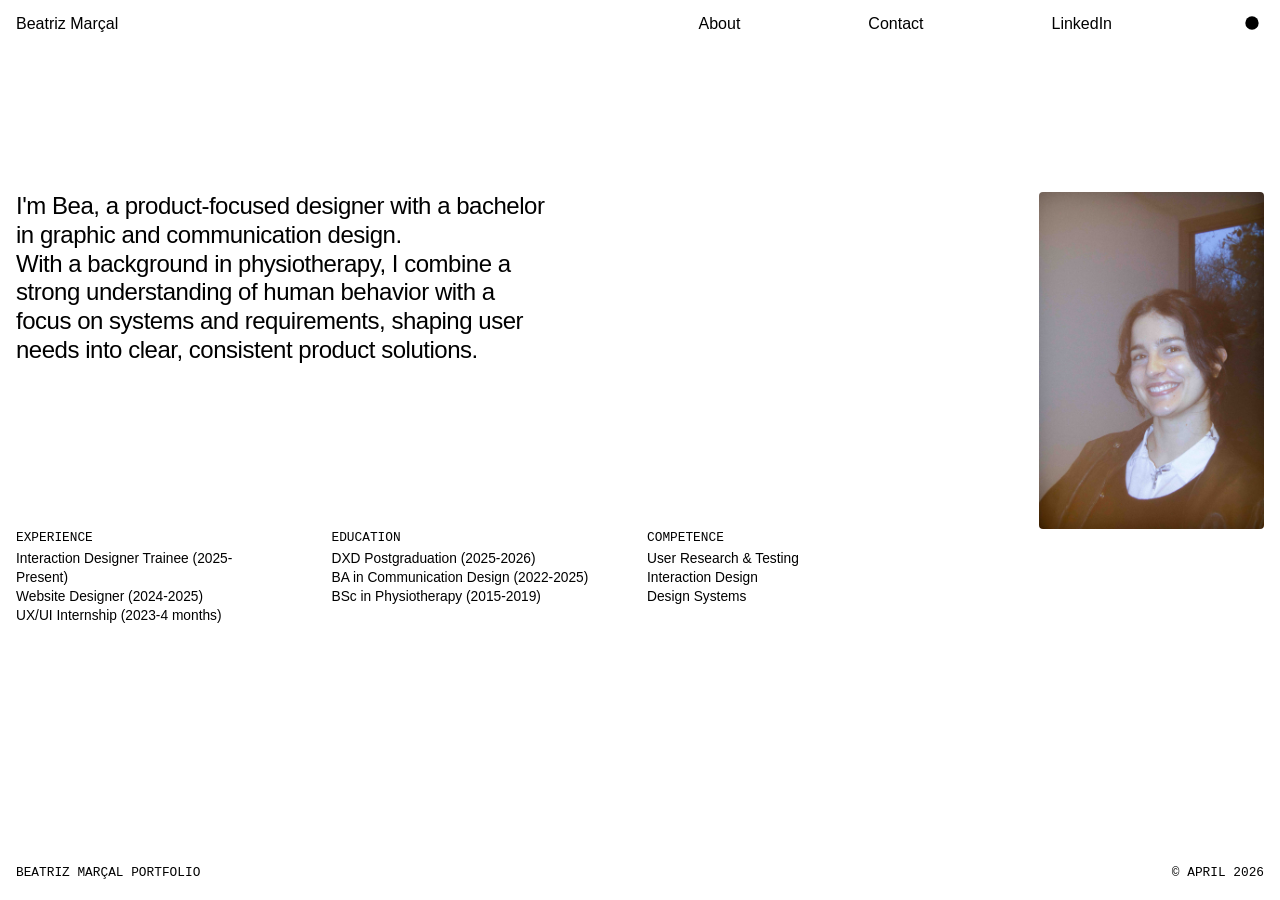
==== commit c9d131a6: "Deark mode" ====
--- a/info.html
+++ b/info.html
@@ -8,23 +8,31 @@
     <link rel="stylesheet" href="main.css">
 </head>
 <body>
-    <nav class="navbar" aria-label="Main navigation">
+    <nav class="navbar">
         <div class="nav-container">
-            <a href="index.html" class="nav-brand" aria-label="Home">Beatriz Marçal</a>
-            <button class="nav-toggle" aria-label="Toggle navigation" aria-expanded="false">
+            <a href="index.html" class="nav-brand">Beatriz Marçal</a>
+            <button class="nav-toggle" aria-label="Toggle navigation">
                 <span></span>
                 <span></span>
                 <span></span>
             </button>
             <div class="nav-menu">
-                <a href="info.html" class="nav-link active" aria-current="page">About</a>
+                <a href="info.html" class="nav-link">About</a>
                 <a href="mailto:hello@beatrizmarcal.com" class="nav-link">Contact</a>
                 <a href="https://www.linkedin.com/in/beatriz-marcal" target="_blank" rel="noopener noreferrer" class="nav-link">LinkedIn</a>
+                <button class="theme-toggle" aria-label="Toggle theme">
+                    <svg class="light-icon" width="24" height="24" viewBox="0 0 24 24" fill="none" xmlns="http://www.w3.org/2000/svg">
+                        <circle cx="12" cy="12" r="8" fill="currentColor"/>
+                    </svg>
+                    <svg class="dark-icon" width="24" height="24" viewBox="0 0 24 24" fill="none" xmlns="http://www.w3.org/2000/svg" style="display: none;">
+                        <circle cx="12" cy="12" r="8" stroke="currentColor" stroke-width="2"/>
+                    </svg>
+                </button>
             </div>
         </div>
     </nav>
 
-    <main class="info-page">
+    <main class="info-page fade-in-up">
         <div class="info-container">
             <div class="info-main-layout">
                 
--- a/main.css
+++ b/main.css
@@ -61,6 +61,38 @@
     --transition-normal: 0.3s ease;
 }
 
+/* ===========================
+   Dark Mode
+   =========================== */
+
+/* System preference: dark mode */
+@media (prefers-color-scheme: dark) {
+    :root {
+        --color-black: #ffffff;
+        --color-white: #121212;
+        --color-gray: #a0a0a0;
+        --color-gray-light: #1e1e1e;
+        --color-gray-border: #333333;
+    }
+}
+
+/* Manual theme overrides */
+[data-theme="light"] {
+    --color-black: #000000;
+    --color-white: #ffffff;
+    --color-gray: #9b9b9b;
+    --color-gray-light: #fafafa;
+    --color-gray-border: #e0e0e0;
+}
+
+[data-theme="dark"] {
+    --color-black: #dfdfdf;
+    --color-white: #0e0e0e;
+    --color-gray: #6a6a6a;
+    --color-gray-light: #1e1e1e;
+    --color-gray-border: #333333;
+}
+
 html {
     font-size: var(--font-size-base);
     scroll-behavior: smooth;
@@ -77,6 +109,7 @@
     min-height: 100%;
     display: flex;
     flex-direction: column;
+    transition: background-color var(--transition-normal), color var(--transition-normal);
 }
 
 img {
@@ -117,6 +150,12 @@
     line-height: var(--line-height-tight);
     color: var(--text-primary);
     letter-spacing: -0.02em;
+}
+
+.subtitle{
+    font-size: var(--font-size-h2);
+    font-weight: var(--font-weight-medium);
+    margin-bottom: var(--spacing-xs);
 }
 
 .text-1 {
@@ -163,6 +202,30 @@
     opacity: 0.7;
 }
 
+.theme-toggle {
+    background: none;
+    border: none;
+    cursor: pointer;
+    padding: 0;
+    display: flex;
+    align-items: center;
+    justify-content: center;
+    width: 24px;
+    height: 24px;
+    color: var(--text-primary);
+    transition: opacity var(--transition-fast);
+}
+
+.theme-toggle:hover {
+    opacity: 0.7;
+}
+
+.theme-toggle svg {
+    width: 20px;
+    height: 20px;
+    display: block;
+}
+
 .nav-menu {
     display: flex;
     gap: var(--spacing-3xl);
@@ -189,11 +252,15 @@
 .nav-toggle {
     display: none;
     flex-direction: column;
+    justify-content: center;
+    align-items: center;
     gap: 5px;
     background: none;
     border: none;
     cursor: pointer;
     padding: 0;
+    width: 25px;
+    height: 20px;
 }
 
 .nav-toggle span {
@@ -201,6 +268,8 @@
     height: 2px;
     background-color: var(--text-primary);
     transition: all var(--transition-fast);
+    display: block;
+    transform-origin: center;
 }
 
 /* ===========================
@@ -279,23 +348,39 @@
 }
 
 .project-card {
-    opacity: 1;
-    transform: scale(1);
-    transition: all var(--transition-normal);
     display: flex;
     flex-direction: column;
     gap: var(--spacing-xs);
     padding-top: var(--spacing-sm);
+    opacity: 1;
+    transform: scale(1);
+    transition: opacity 0.5s cubic-bezier(0.4, 0, 0.2, 1),
+                transform 0.5s cubic-bezier(0.4, 0, 0.2, 1);
+}
+
+.project-card.filtering-out {
+    opacity: 0;
+    transform: scale(0.95) translateY(10px);
+    pointer-events: none;
+}
+
+.project-card.filtering-in {
+    animation: filterIn 0.6s cubic-bezier(0.4, 0, 0.2, 1);
+}
+
+@keyframes filterIn {
+    from {
+        opacity: 0;
+        transform: scale(0.95) translateY(10px);
+    }
+    to {
+        opacity: 1;
+        transform: scale(1) translateY(0);
+    }
 }
 
 .project-card.hidden {
-    opacity: 0;
-    transform: scale(0.98);
-    height: 0;
-    overflow: hidden;
-    margin: 0;
-    padding: 0;
-    border: none;
+    display: none;
 }
 
 .project-link {
@@ -311,9 +396,18 @@
 /* Project Header - contains info and grid controls */
 .project-header {
     display: flex;
+    flex-direction: row;
     justify-content: space-between;
     align-items: center;
     max-width: var(--container-max);
+}
+
+/* Project Detail Header - vertical layout */
+.project-detail .project-header {
+    flex-direction: column;
+    align-items: flex-start;
+    margin-bottom: var(--spacing-md);
+    gap: var(--spacing-xs);
 }
 
 /* Grid Controls */
@@ -339,11 +433,26 @@
     height: 20px;
     display: block;
     opacity: 0.3;
-    transition: opacity var(--transition-fast);
+    transition: opacity var(--transition-fast), filter var(--transition-fast);
 }
 
 .grid-btn.active img {
     opacity: 1;
+}
+
+/* Dark mode: invert grid icons */
+@media (prefers-color-scheme: dark) {
+    .grid-btn img {
+        filter: invert(1);
+    }
+}
+
+[data-theme="dark"] .grid-btn img {
+    filter: invert(1);
+}
+
+[data-theme="light"] .grid-btn img {
+    filter: none;
 }
 
 .project-info {
@@ -441,6 +550,7 @@
     color: var(--text-secondary);
     font-size: var(--font-size-base);
     font-weight: var(--font-weight-normal);
+
     transition: color var(--transition-fast);
 }
 
@@ -449,28 +559,8 @@
     color: var(--text-primary);
 }
 
-
-.project-detail-title {
-    font-size: var(--font-size-h1);
-    font-weight: var(--font-weight-normal);
-    line-height: var(--line-height-tight);
-    margin-bottom: var(--spacing-sm);
-}
-
-.project-meta {
-    font-size: var(--font-size-base);
-    color: var(--text-secondary);
-    font-weight: var(--font-weight-normal);
-}
-
 .project-section {
     margin-bottom: var(--spacing-lg);
-}
-
-.project-section h2 {
-    font-size: var(--font-size-h2);
-    font-weight: var(--font-weight-medium);
-    margin-bottom: var(--spacing-xs);
 }
 
 .project-section p {
@@ -596,7 +686,19 @@
         --container-padding: 2rem;
     }
     
-   
+    .hero-container {
+        max-width: 700px;
+    }
+    
+    /* Project grid controls */
+    .grid-btn img {
+        width: 28px;
+        height: 28px;
+    }
+    
+    .project-info {
+        gap: 12px;
+    }
     
     .info-description {
         padding-right: 50%;
@@ -608,6 +710,7 @@
 }
 
 @media (max-width: 1024px) {
+    /* Info Page */
     .info-main-layout {
         gap: 5%;
     }
@@ -621,7 +724,39 @@
     }
 
     .info-description {
-    padding-right: 26%;
+        padding-right: 26%;
+    }
+    
+    /* Project Detail Navigation */
+    .project-detail-grid {
+        display: grid;
+        grid-template-columns: 1fr 1fr;
+        gap: var(--spacing-md);
+    }
+    
+    .project-nav-left,
+    .project-nav-right {
+        position: relative;
+        top: auto;
+        left: auto;
+        right: auto;
+        transform: none;
+        padding: 0;
+    }
+    
+    .project-detail-container {
+        grid-column: 1 / -1;
+        order: 1;
+    }
+    
+    .project-nav-left {
+        order: 2;
+        text-align: left;
+    }
+    
+    .project-nav-right {
+        order: 2;
+        text-align: right;
     }
 }
 
@@ -631,13 +766,32 @@
         padding: 0;
     }
     
-    .project-header {
-        flex-direction: column;
+    /* Index page project headers - keep row layout with top alignment */
+    .projects .project-header {
+        flex-direction: row;
         gap: var(--spacing-sm);
         align-items: flex-start;
     }
     
-    .grid-controls {
+    .projects .project-info {
+        display: flex;
+        flex-direction: column;
+        gap: 0;
+    }
+    
+    .projects .grid-controls {
+        align-self: flex-start;
+    }
+    
+    /* Detail page project headers - column layout */
+    .project-detail .project-header {
+        flex-direction: column;
+        align-items: flex-start;
+        margin-bottom: var(--spacing-md);
+        gap: var(--spacing-sm);
+    }
+    
+    .project-detail .grid-controls {
         align-self: flex-end;
     }
     
@@ -678,9 +832,18 @@
         display: flex;
     }
     
+    .theme-toggle {
+        align-self: center;
+    }
+    
+    .theme-toggle svg {
+        width: 20px;
+        height: 20px;
+    }
+    
     .nav-menu {
         position: fixed;
-        top: 55px;
+        top: calc(0.6rem * 2 + 1.6rem);
         left: 0;
         right: 0;
         background-color: var(--bg-color);
@@ -691,6 +854,7 @@
         opacity: 0;
         visibility: hidden;
         transition: all var(--transition-normal);
+        z-index: 999;
     }
     
     .nav-menu.active {
@@ -898,4 +1062,69 @@
 .password-error-inline {
     font-size: var(--font-size-caption);
     min-height: 14px;
+}
+
+/* ===========================
+   Smooth Fade-In Animations
+   =========================== */
+
+.fade-in-up {
+    opacity: 0;
+    transform: translateY(30px);
+    transition: opacity 0.8s cubic-bezier(0.25, 0.46, 0.45, 0.94), 
+                transform 0.8s cubic-bezier(0.25, 0.46, 0.45, 0.94);
+}
+
+.fade-in-up.is-visible {
+    opacity: 1;
+    transform: translateY(0);
+}
+
+/* Delay variants for staggered animations */
+.fade-in-up[data-delay="1"] {
+    transition-delay: 0.1s;
+}
+
+.fade-in-up[data-delay="2"] {
+    transition-delay: 0.2s;
+}
+
+.fade-in-up[data-delay="3"] {
+    transition-delay: 0.3s;
+}
+
+.fade-in-up[data-delay="4"] {
+    transition-delay: 0.4s;
+}
+
+.fade-in-up[data-delay="5"] {
+    transition-delay: 0.5s;
+}
+
+/* ===========================
+   Scroll Progress Bar
+   =========================== */
+
+.scroll-progress-bar {
+    position: fixed;
+    top: 0;
+    left: 0;
+    height: 3px;
+    background-color: var(--text-primary);
+    width: 0%;
+    z-index: 1001;
+    transition: width 0.1s ease-out;
+}
+
+/* Reduce motion for accessibility */
+@media (prefers-reduced-motion: reduce) {
+    .fade-in-up {
+        opacity: 1;
+        transform: none;
+        transition: none;
+    }
+    
+    .scroll-progress-bar {
+        display: none;
+    }
 }
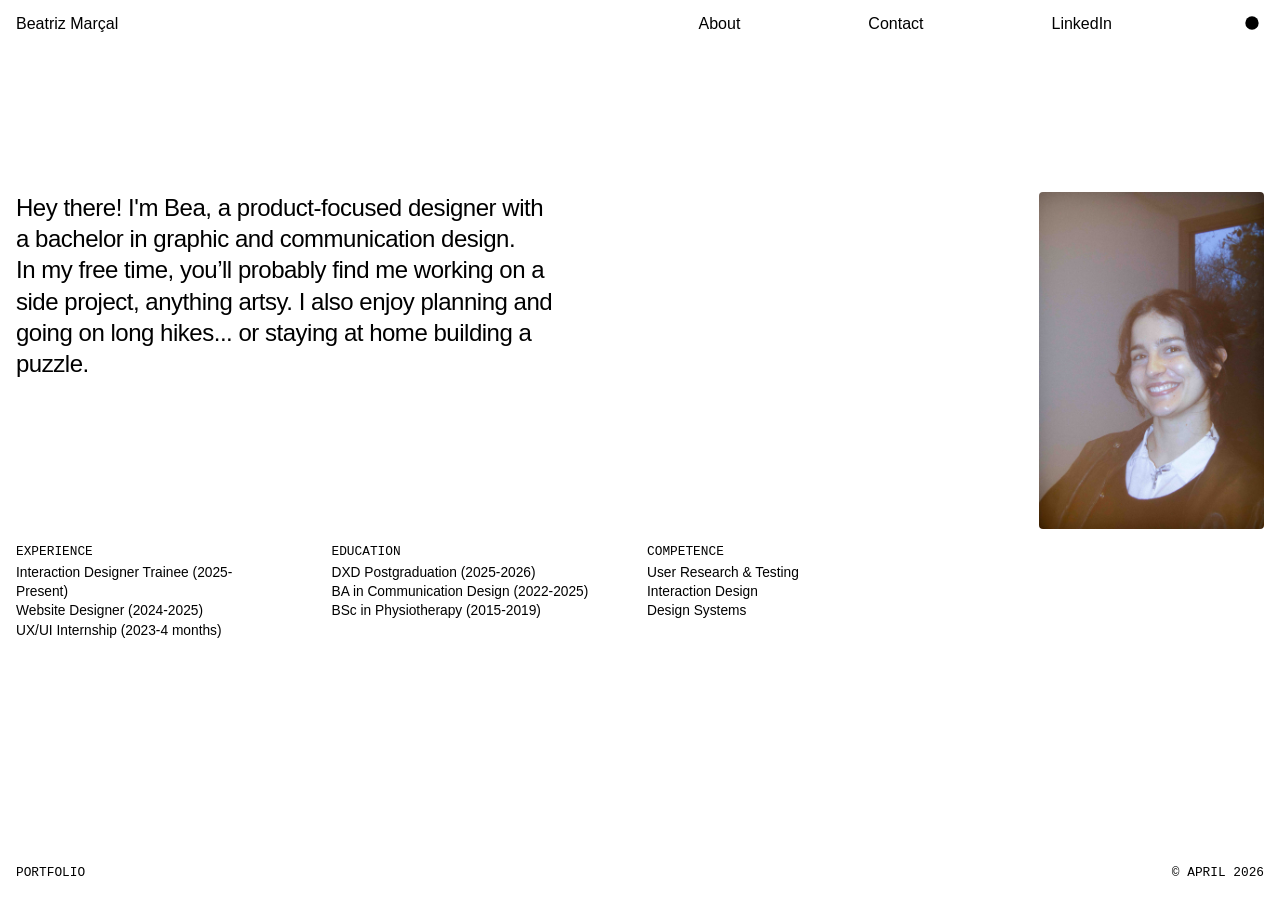
==== commit a87d72eb: "3 case study" ====
--- a/info.html
+++ b/info.html
@@ -3,8 +3,9 @@
 <head>
     <meta charset="UTF-8">
     <meta name="viewport" content="width=device-width, initial-scale=1.0">
+    <link rel="icon" type="image/svg+xml" href="favicon.svg">
     <meta name="description" content="About Beatriz Marçal - Graphic and Communication Designer from Lisbon">
-    <title>Info | Beatriz Marçal</title>
+    <title>Beatriz Marçal — Portfolio</title>
     <link rel="stylesheet" href="main.css">
 </head>
 <body>
@@ -41,8 +42,8 @@
                     
                     <!-- Description -->
                     <section class="info-description">
-                        <p class="hero-title">I'm Bea, a product-focused designer with a bachelor in graphic and communication design.</p>
-                        <p class="hero-title">With a background in physiotherapy, I combine a strong understanding of human behavior with a focus on systems and requirements, shaping user needs into clear, consistent product solutions.</p>
+                        <p class="hero-title">Hey there! I'm Bea, a product-focused designer with a bachelor in graphic and communication design.</p>
+                        <p class="hero-title">In my free time, you’ll probably find me working on a side project, anything artsy. I also enjoy planning and going on long hikes... or staying at home building a puzzle.</p>
                     </section>
 
                     <!-- Experience, Education, Competence -->
@@ -91,7 +92,7 @@
     </main>
 
     <footer class="footer">
-        <p class="caption">Beatriz Marçal Portfolio</p>
+        <p class="caption">Portfolio</p>
         <p class="caption">© April 2026</p>
     </footer>
 
--- a/main.css
+++ b/main.css
@@ -14,6 +14,7 @@
     --color-white: #ffffff;
     --color-gray: #9b9b9b;
     --color-gray-light: #fafafa;
+    --color-gray-lighter: #ebebeb;
     --color-gray-border: #e0e0e0;
     
     /* Semantic Colors */
@@ -37,7 +38,7 @@
     --font-weight-medium: 500;
     
     /* Line Heights */
-    --line-height-tight: 1.2;
+    --line-height-tight: 1.3;
     --line-height-snug: 1.4;
     --line-height-normal: 1.6;
     --line-height-relaxed: 1.7;
@@ -66,15 +67,7 @@
    =========================== */
 
 /* System preference: dark mode */
-@media (prefers-color-scheme: dark) {
-    :root {
-        --color-black: #ffffff;
-        --color-white: #121212;
-        --color-gray: #a0a0a0;
-        --color-gray-light: #1e1e1e;
-        --color-gray-border: #333333;
-    }
-}
+
 
 /* Manual theme overrides */
 [data-theme="light"] {
@@ -82,16 +75,19 @@
     --color-white: #ffffff;
     --color-gray: #9b9b9b;
     --color-gray-light: #fafafa;
+    --color-gray-lighter: #ebebeb;
     --color-gray-border: #e0e0e0;
 }
 
 [data-theme="dark"] {
-    --color-black: #dfdfdf;
-    --color-white: #0e0e0e;
-    --color-gray: #6a6a6a;
-    --color-gray-light: #1e1e1e;
-    --color-gray-border: #333333;
-}
+    --color-black: #cbcbcb;
+    --color-white: #1a1a1a;
+    --color-gray: #8a8a8a;
+    --color-gray-light: #242424;
+    --color-gray-lighter: #3a3a3a;
+    --color-gray-border: #3a3a3a;
+}
+
 
 html {
     font-size: var(--font-size-base);
@@ -155,7 +151,10 @@
 .subtitle{
     font-size: var(--font-size-h2);
     font-weight: var(--font-weight-medium);
-    margin-bottom: var(--spacing-xs);
+    max-width: 800px;
+    margin-left: auto;
+    margin-right: auto;
+    text-align: left;
 }
 
 .text-1 {
@@ -307,11 +306,12 @@
 
 .filter-chip {
     padding: var(--spacing-xs) var(--spacing-sm);
-    background-color: var(--bg-secondary);
-    border: 1px solid var(--border-color);
+    background-color: var(--color-gray-lighter);
+    border: 1px solid var(--color-gray-lighter);
     border-radius: 20px;
     font-size: var(--font-size-small);
     font-weight: var(--font-weight-normal);
+    font-family: 'Courier New', Courier, monospace;
     color: var(--text-primary);
     cursor: pointer;
     text-transform: lowercase;
@@ -319,13 +319,53 @@
 }
 
 .filter-chip:hover {
-    background-color: var(--bg-secondary);
-    color: var(--text-primary);
+    background-color: var(--text-primary);
+    border-color: var(--text-primary);
+    color: var(--bg-color);
 }
 
 .filter-chip.active {
     background-color: var(--text-primary);
+    border-color: var(--text-primary);
     color: var(--bg-color);
+}
+
+/* ===========================
+   Colored Chips
+   =========================== */
+
+.chips-container {
+    display: flex;
+    gap: 0.75rem;
+    flex-wrap: wrap;
+    margin-top: var(--spacing-sm);
+}
+
+.chip {
+    padding: 0.2rem 1.30rem;
+    border-radius: 24px;
+    font-size: 0.95rem;
+    font-weight: var(--font-weight-medium);
+    border: 1px solid;
+    display: inline-block;
+}
+
+.chip-yellow {
+    background-color: #e8e5c8;
+    color: #5a5842;
+    border-color: #d4d1b8;
+}
+
+.chip-blue {
+    background-color: #d4e4f7;
+    color: #3d5a7a;
+    border-color: #b8d1ed;
+}
+
+.chip-purple {
+    background-color: #e4dff7;
+    color: #5a4d7a;
+    border-color: #d1c8ed;
 }
 
 /* ===========================
@@ -406,8 +446,12 @@
 .project-detail .project-header {
     flex-direction: column;
     align-items: flex-start;
+    margin-top: var(--spacing-md);
     margin-bottom: var(--spacing-md);
     gap: var(--spacing-xs);
+    max-width: 800px;
+    margin-left: auto;
+    margin-right: auto;
 }
 
 /* Grid Controls */
@@ -482,10 +526,6 @@
     background-color: var(--bg-secondary);
 }
 
-.project-images figcaption {
-    margin-top: var(--spacing-xs);
-}
-
 /* Grid layout variations */
 [data-grid="1"] .project-images {
     grid-template-columns: 1fr;
@@ -513,62 +553,39 @@
    =========================== */
 
 .project-detail {
-    padding: var(--spacing-4xl) 0;
+    padding: var(--spacing-xl) 0 0 0;
     flex: 1;
 }
 
 .project-detail-grid {
-    display: flex;
-    justify-content: center;
-    max-width: 100%;
-}
-
-.project-nav-left,
-.project-nav-right {
-    position: fixed;
-    top: 50%;
-    transform: translateY(-50%);
-    z-index: 100;
-}
-
-.project-nav-left {
-    left: var(--container-padding);
-}
-
-.project-nav-right {
-    right: var(--container-padding);
+    max-width: 1400px;
+    margin: 0 auto;
+    padding: 0 var(--spacing-lg);
 }
 
 .project-detail-container {
-    max-width: 900px;
+    max-width: 1400px;
     width: 100%;
     padding: 0;
 }
 
-.back-link,
-.next-link {
-    color: var(--text-secondary);
-    font-size: var(--font-size-base);
-    font-weight: var(--font-weight-normal);
-
-    transition: color var(--transition-fast);
-}
-
-.back-link:hover,
-.next-link:hover {
-    color: var(--text-primary);
-}
-
 .project-section {
     margin-bottom: var(--spacing-lg);
+    max-width: 800px;
+    margin-left: auto;
+    margin-right: auto;
+    
 }
 
 .project-section p {
     margin-bottom: var(--spacing-sm);
-    color: var(--text-primary);
-    font-weight: var(--font-weight-normal);
-    line-height: var(--line-height-relaxed);
-}
+}
+
+.project-section h1 {
+    margin-top: var(--spacing-md);
+}
+
+
 
 .project-section ul,
 .project-section ol {
@@ -576,23 +593,200 @@
     padding-left: 1.5rem;
     color: var(--text-primary);
     font-weight: var(--font-weight-normal);
+    max-width: 800px;
+    margin-left: auto;
+    margin-right: auto;
+    text-align: left;
 }
 
 .project-section li {
     margin-bottom: var(--spacing-xs);
 }
 
-.project-figure {
-    margin: var(--spacing-md) 0;
-}
-
-.project-figure img {
+/* ===========================
+   Image Layouts
+   =========================== */
+
+/* Single project image */
+.project-image {
+    margin: var(--spacing-sm) 0;
+    padding: 0 8rem;
+}
+
+.project-image img {
     width: 100%;
+    height: auto;
+    display: block;
     background-color: var(--bg-secondary);
-}
-
-.project-figure figcaption {
-    margin-top: var(--spacing-sm);
+    border-radius: 8px;
+}
+
+/* Always white background (light and dark mode) */
+.bg-always-white img {
+    background-color: #f5f5f5;
+    padding: var(--spacing-sm);
+}
+
+/* Two column grid */
+.image-grid-2col {
+    display: grid;
+    grid-template-columns: repeat(2, 1fr);
+    gap: var(--spacing-sm);
+    margin: var(--spacing-sm) 0;
+    padding: 0 8rem;
+}
+
+.image-grid-2col figure {
+    margin: 0;
+    overflow: hidden;
+}
+
+.image-grid-2col img {
+    width: 100%;
+    height: auto;
+    display: block;
+    background-color: var(--bg-secondary);
+    border-radius: 8px;
+}
+
+/* Poster grid layout: poster on left, stacked images on right */
+.poster-grid {
+    display: grid;
+    grid-template-columns: 1fr 1fr;
+    gap: var(--spacing-sm);
+    align-items: stretch;
+    margin: var(--spacing-sm) 0;
+    padding: 0 8rem;
+}
+
+.poster-column {
+    margin: 0;
+    display: flex;
+    align-items: stretch;
+}
+
+.poster-column img {
+    width: 100%;
+    height: 100%;
+    display: block;
+    background-color: var(--bg-secondary);
+    border-radius: 8px;
+    object-fit: cover;
+}
+
+.images-column {
+    display: flex;
+    flex-direction: column;
+    gap: var(--spacing-sm);
+    height: 100%;
+}
+
+.images-column figure {
+    margin: 0;
+    overflow: hidden;
+    flex: 1;
+    display: flex;
+    align-items: center;
+}
+
+.images-column img {
+    width: 100%;
+    height: 100%;
+    display: block;
+    background-color: var(--bg-secondary);
+    border-radius: 8px;
+    object-fit: contain;
+}
+
+/* Image links */
+.image-link {
+    margin-top: var(--spacing-xs);
+    text-align: center;
+}
+
+.link-button {
+    display: inline-flex;
+    align-items: center;
+    justify-content: center;
+    text-decoration: none;
+    cursor: pointer;
+    background-color: transparent;
+    border: none;
+    padding: 0;
+    font-size: var(--font-size-base);
+    color: var(--text-primary);
+    font-weight: var(--font-weight-normal);
+    transition: opacity var(--transition-fast);
+}
+
+.link-button:hover {
+    opacity: 0.7;
+}
+
+.link-disclaimer {
+    text-align: center;
+    font-size: var(--font-size-small);
+    color: var(--text-secondary);
+    margin-top: 0.5rem;
+}
+
+/* Project External Link */
+.project-link-section {
+    margin-top: var(--spacing-md);
+    text-align: left;
+    max-width: 800px;
+    margin-left: auto;
+    margin-right: auto;
+}
+
+.project-external-link {
+    display: inline-block;
+    padding: var(--spacing-md) var(--spacing-xl);
+    background-color: var(--bg-secondary);
+    color: var(--text-primary);
+    text-decoration: none;
+    border-radius: 8px;
+    transition: background-color 0.3s ease;
+}
+
+.project-external-link:hover {
+    background-color: var(--text-secondary);
+}
+
+/* Card Grid */
+.card-grid {
+    display: grid;
+    grid-template-columns: repeat(2, 1fr);
+    gap: var(--spacing-sm);
+    margin: var(--spacing-lg) auto;
+    max-width: 800px;
+}
+
+.card-grid-3 {
+    display: grid;
+    grid-template-columns: repeat(3, 1fr);
+    gap: var(--spacing-sm);
+    margin: var(--spacing-lg) auto;
+    max-width: 1000px;
+}
+
+.card {
+    background-color: var(--bg-secondary);
+    padding: var(--spacing-md);
+    border-radius: 12px;
+}
+
+.card .subtitle {
+    margin-bottom: 0;
+    margin-top: 0;
+}
+
+.card p {
+    color: var(--text-primary);
+}
+
+.card p:last-child {
+    margin-bottom: 0;
 }
 
 /* ===========================
@@ -672,7 +866,7 @@
         --font-size-caption: 1rem;
         --font-size-h3: 1.375rem;
         --font-size-h2: 1.5rem;
-        --font-size-h1: 2rem;
+        --font-size-h1: 2.25rem;
         
         --spacing-xs: 0.75rem;
         --spacing-sm: 1.5rem;
@@ -707,6 +901,47 @@
     .info-columns {
         gap: var(--spacing-xl);
     }
+
+    /* Project Detail Pages - Better readability on 4K */
+    .project-detail-grid {
+        max-width: 1800px;
+    }
+    
+    .project-detail-container {
+        max-width: 1800px;
+    }
+    
+    .project-section p {
+        max-width: 900px;
+    }
+    
+    .project-section ul,
+    .project-section ol {
+        max-width: 900px;
+    }
+    
+    .subtitle {
+        max-width: 900px;
+    }
+    
+    .project-detail .project-header {
+        max-width: 900px;
+    }
+    
+    .project-link-section {
+        max-width: 900px;
+    }
+    
+    /* Project navigation arrows positioning for 4K */
+    .project-nav-arrows {
+        padding: 0 3rem;
+    }
+    
+    .project-nav-arrow {
+        padding: 0.5rem 0.85rem;
+        font-size: 16px;
+    }
+
 }
 
 @media (max-width: 1024px) {
@@ -727,36 +962,9 @@
         padding-right: 26%;
     }
     
-    /* Project Detail Navigation */
-    .project-detail-grid {
-        display: grid;
-        grid-template-columns: 1fr 1fr;
-        gap: var(--spacing-md);
-    }
-    
-    .project-nav-left,
-    .project-nav-right {
-        position: relative;
-        top: auto;
-        left: auto;
-        right: auto;
-        transform: none;
-        padding: 0;
-    }
-    
-    .project-detail-container {
-        grid-column: 1 / -1;
-        order: 1;
-    }
-    
-    .project-nav-left {
-        order: 2;
-        text-align: left;
-    }
-    
-    .project-nav-right {
-        order: 2;
-        text-align: right;
+    /* Hide project navigation arrows on tablets and below */
+    .project-nav-arrows {
+        display: none;
     }
 }
 
@@ -904,44 +1112,70 @@
     
     /* Project Detail */
     .project-detail {
-        padding: var(--spacing-4xl) 0 var(--spacing-xl) 0;
+        padding: var(--spacing-xl) 0 var(--spacing-lg) 0;
     }
     
     .project-detail-grid {
-        display: grid;
-        grid-template-columns: 1fr 1fr;
-        gap: var(--spacing-md);
-    }
-    
-    .project-nav-left,
-    .project-nav-right {
-        position: relative;
-        top: auto;
-        left: auto;
-        right: auto;
-        transform: none;
-        padding: 0;
+        padding: 0 var(--spacing-lg);
     }
     
     .project-detail-container {
-        grid-column: 1 / -1;
-        order: 1;
-    }
-    
-    .project-nav-left {
-        order: 2;
-        text-align: left;
-    }
-    
-    .project-nav-right {
-        order: 2;
-        text-align: right;
+        max-width: 100%;
+    }
+    
+    .project-section {
+        margin-bottom: var(--spacing-md);
+    }
+    
+    .project-section p {
+        max-width: 100%;
+    }
+    
+    .project-section ul,
+    .project-section ol {
+        max-width: 100%;
+    }
+    
+    .subtitle {
+        max-width: 100%;
+    }
+    
+    .project-detail .project-header {
+        max-width: 100%;
+        margin-bottom: var(--spacing-md);
+    }
+    
+    .project-link-section {
+        max-width: 100%;
+    }
+    
+    .project-image,
+    .image-grid-2col,
+    .poster-grid {
+        padding: 0 30px;
+    }
+    
+    .image-grid-2col,
+    .poster-grid,
+    .card-grid,
+    .card-grid-3 {
+        grid-template-columns: 1fr;
+    }
+    
+    .images-column figure {
+        height: auto;
+    }
+    
+    .images-column img {
+        height: auto;
+        object-fit: initial;
     }
     
     
 }
 
 @media (max-width: 480px) {
+    
     .info-page {
         padding-top: var(--spacing-xl);
     }
@@ -980,6 +1214,66 @@
         padding: 0%;
     }
 
+    /* Project Detail */
+    .project-detail {
+        padding: var(--spacing-md) 0;
+    }
+    
+    .project-detail-grid {
+        padding: 0 var(--spacing-md);
+    }
+    
+    .project-section {
+        margin-bottom: var(--spacing-sm);
+    }
+    
+    .project-section p {
+        margin-bottom: var(--spacing-xs);
+        max-width: 100%;
+    }
+    
+    
+    .project-section ul,
+    .project-section ol {
+        max-width: 100%;
+    }
+    
+    .project-image,
+    .image-grid-2col,
+    .poster-grid {
+        padding: 0 20px;
+    }
+    
+    .image-grid-2col,
+    .poster-grid,
+    .card-grid,
+    .card-grid-3 {
+        grid-template-columns: 1fr;
+    }
+    
+    .images-column figure {
+        height: auto;
+    }
+    
+    .images-column img {
+        height: auto;
+        object-fit: initial;
+    }
+    
+    .subtitle {
+        max-width: 100%;
+        margin-top: var(--spacing-sm);
+    }
+    
+    .project-detail .project-header {
+        max-width: 100%;
+        margin-bottom: var(--spacing-sm);
+    }
+    
+    .project-link-section {
+        max-width: 100%;
+    }
+
     .hero-title {
         font-size: var(--font-size-h1);
     }
@@ -993,75 +1287,64 @@
 
 
 /* ===========================
+   Project Navigation Arrows
+   =========================== */
+
+.project-nav-arrows {
+    position: fixed;
+    top: 50%;
+    left: 0;
+    right: 0;
+    transform: translateY(-50%);
+    z-index: 900;
+    pointer-events: none;
+    display: flex;
+    justify-content: space-between;
+    padding: 0 2rem;
+}
+
+.project-nav-arrow {
+    display: flex;
+    align-items: center;
+    justify-content: center;
+    text-decoration: none;
+    cursor: pointer;
+    background-color: var(--color-gray-lighter);
+    border: 1px solid var(--color-gray-lighter);
+    border-radius: 20px;
+    padding: 0.4rem 0.7rem;
+    font-size: 14px;
+    color: var(--text-primary);
+    transition: all var(--transition-fast);
+    pointer-events: auto;
+}
+
+.project-nav-arrow:hover {
+    background-color: var(--text-primary);
+    border-color: var(--text-primary);
+    color: var(--bg-color);
+    transform: scale(1.05);
+}
+
+.project-nav-arrow.prev::before {
+    content: '←';
+}
+
+.project-nav-arrow.next::before {
+    content: '→';
+}
+
+
+/* ===========================
    Footer
    =========================== */
 
 .footer {
     text-align: center;
-    margin-top: auto;
-    padding: var(--spacing-lg) 0 var(--spacing-sm) 0;
+    padding: 0 0 var(--spacing-sm) 0;
     display: flex;
     flex-direction: row;
     justify-content: space-between;
-}
-
-/* ===========================
-   Locked Project
-   =========================== */
-
-.project-locked {
-    position: relative;
-}
-
-.project-locked .project-header {
-    cursor: pointer;
-}
-
-.project-locked .project-link-locked {
-    display: flex;
-    flex-direction: row;
-    gap: 2px;
-    flex: 1;
-}
-
-.project-locked .project-link-locked:hover .text-1 {
-    opacity: 0.7;
-}
-
-.project-images-locked {
-    position: relative;
-    filter: blur(8px);
-    opacity: 0.3;
-    pointer-events: none;
-}
-
-/* ===========================
-   Password Inline Input
-   =========================== */
-
-.password-inline {
-    display: flex;
-    flex-direction: column;
-    gap: var(--spacing-xs);
-}
-
-.password-input-inline {
-    max-width: 230px;
-    padding: 0 var(--spacing-xs);
-    font-size: var(--font-size-small);
-    border: 1px solid var(--border-color);
-    border-radius: 4px;
-    background: var(--bg-secondary);
-    min-height: 32px;
-}
-
-.password-input-inline:focus {
-    outline: none;
-}
-
-.password-error-inline {
-    font-size: var(--font-size-caption);
-    min-height: 14px;
 }
 
 /* ===========================
@@ -1099,21 +1382,6 @@
 
 .fade-in-up[data-delay="5"] {
     transition-delay: 0.5s;
-}
-
-/* ===========================
-   Scroll Progress Bar
-   =========================== */
-
-.scroll-progress-bar {
-    position: fixed;
-    top: 0;
-    left: 0;
-    height: 3px;
-    background-color: var(--text-primary);
-    width: 0%;
-    z-index: 1001;
-    transition: width 0.1s ease-out;
 }
 
 /* Reduce motion for accessibility */
@@ -1123,8 +1391,4 @@
         transform: none;
         transition: none;
     }
-    
-    .scroll-progress-bar {
-        display: none;
-    }
 }
